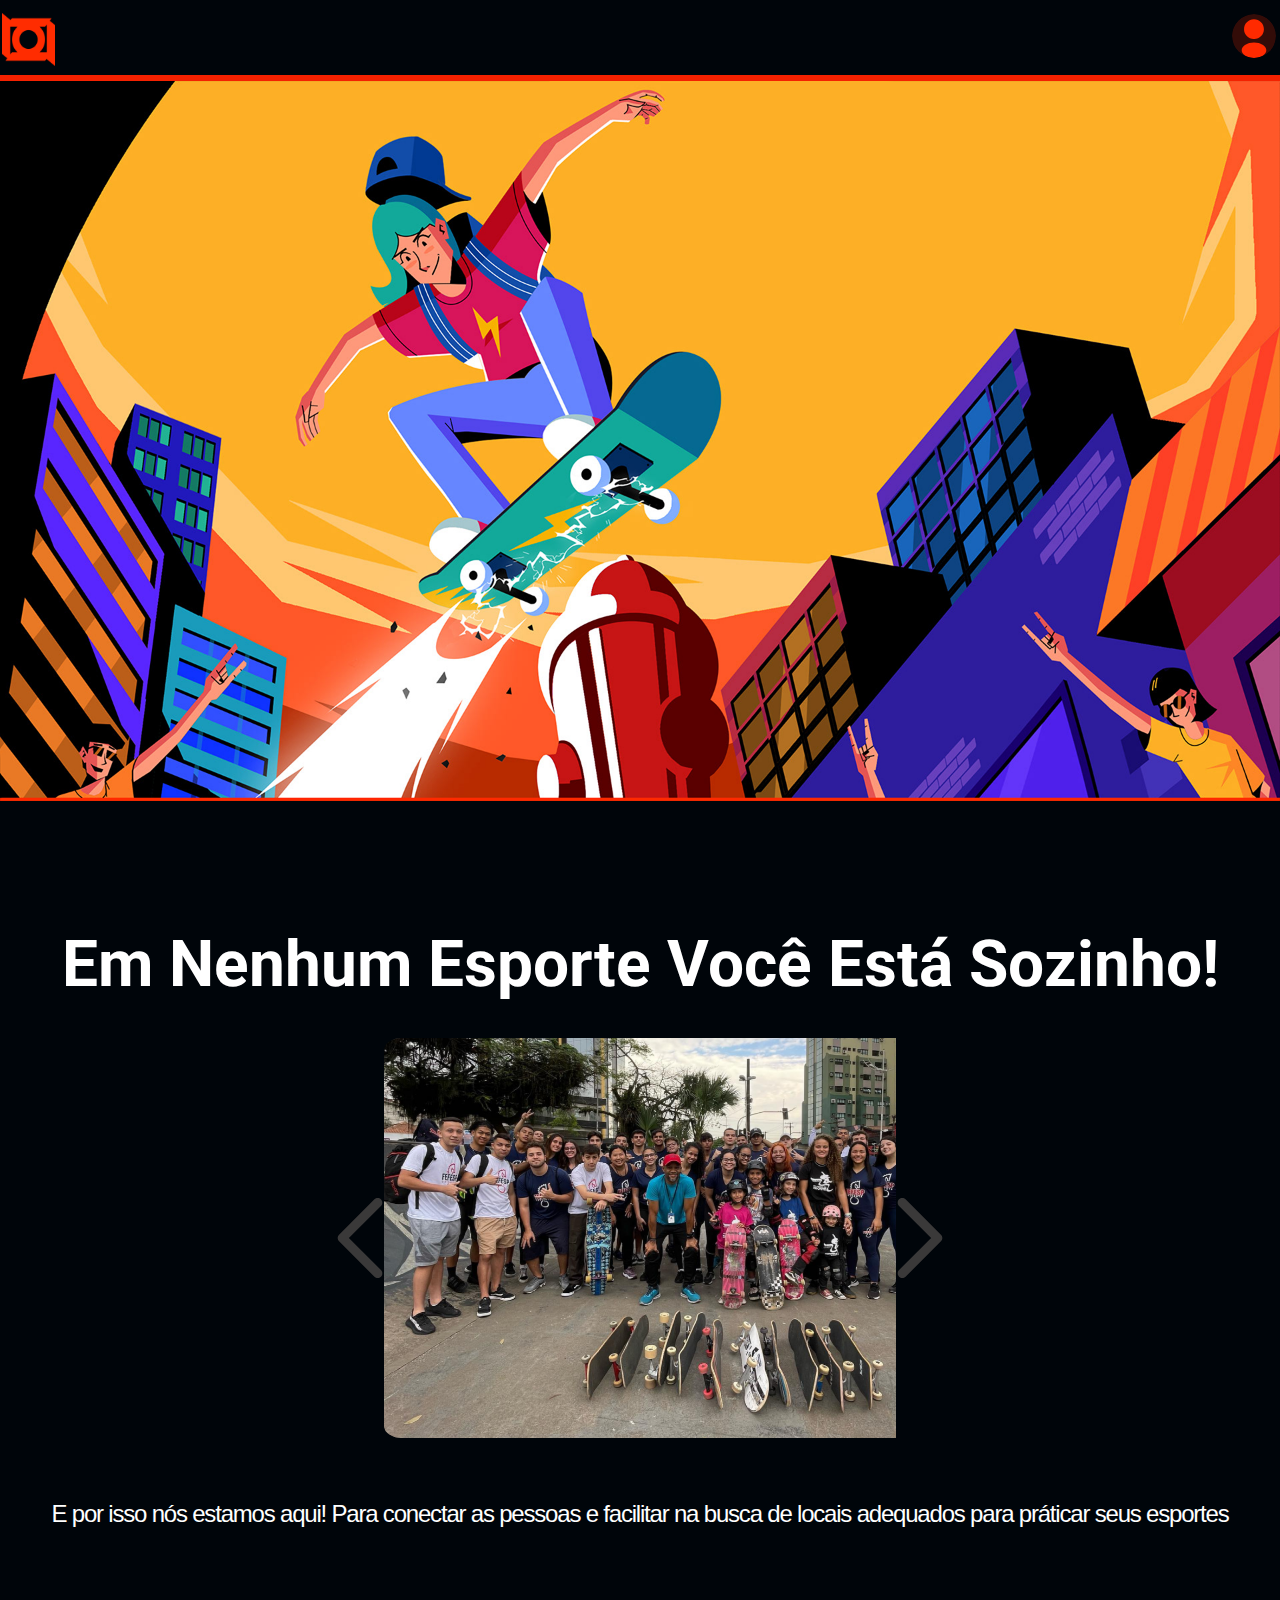
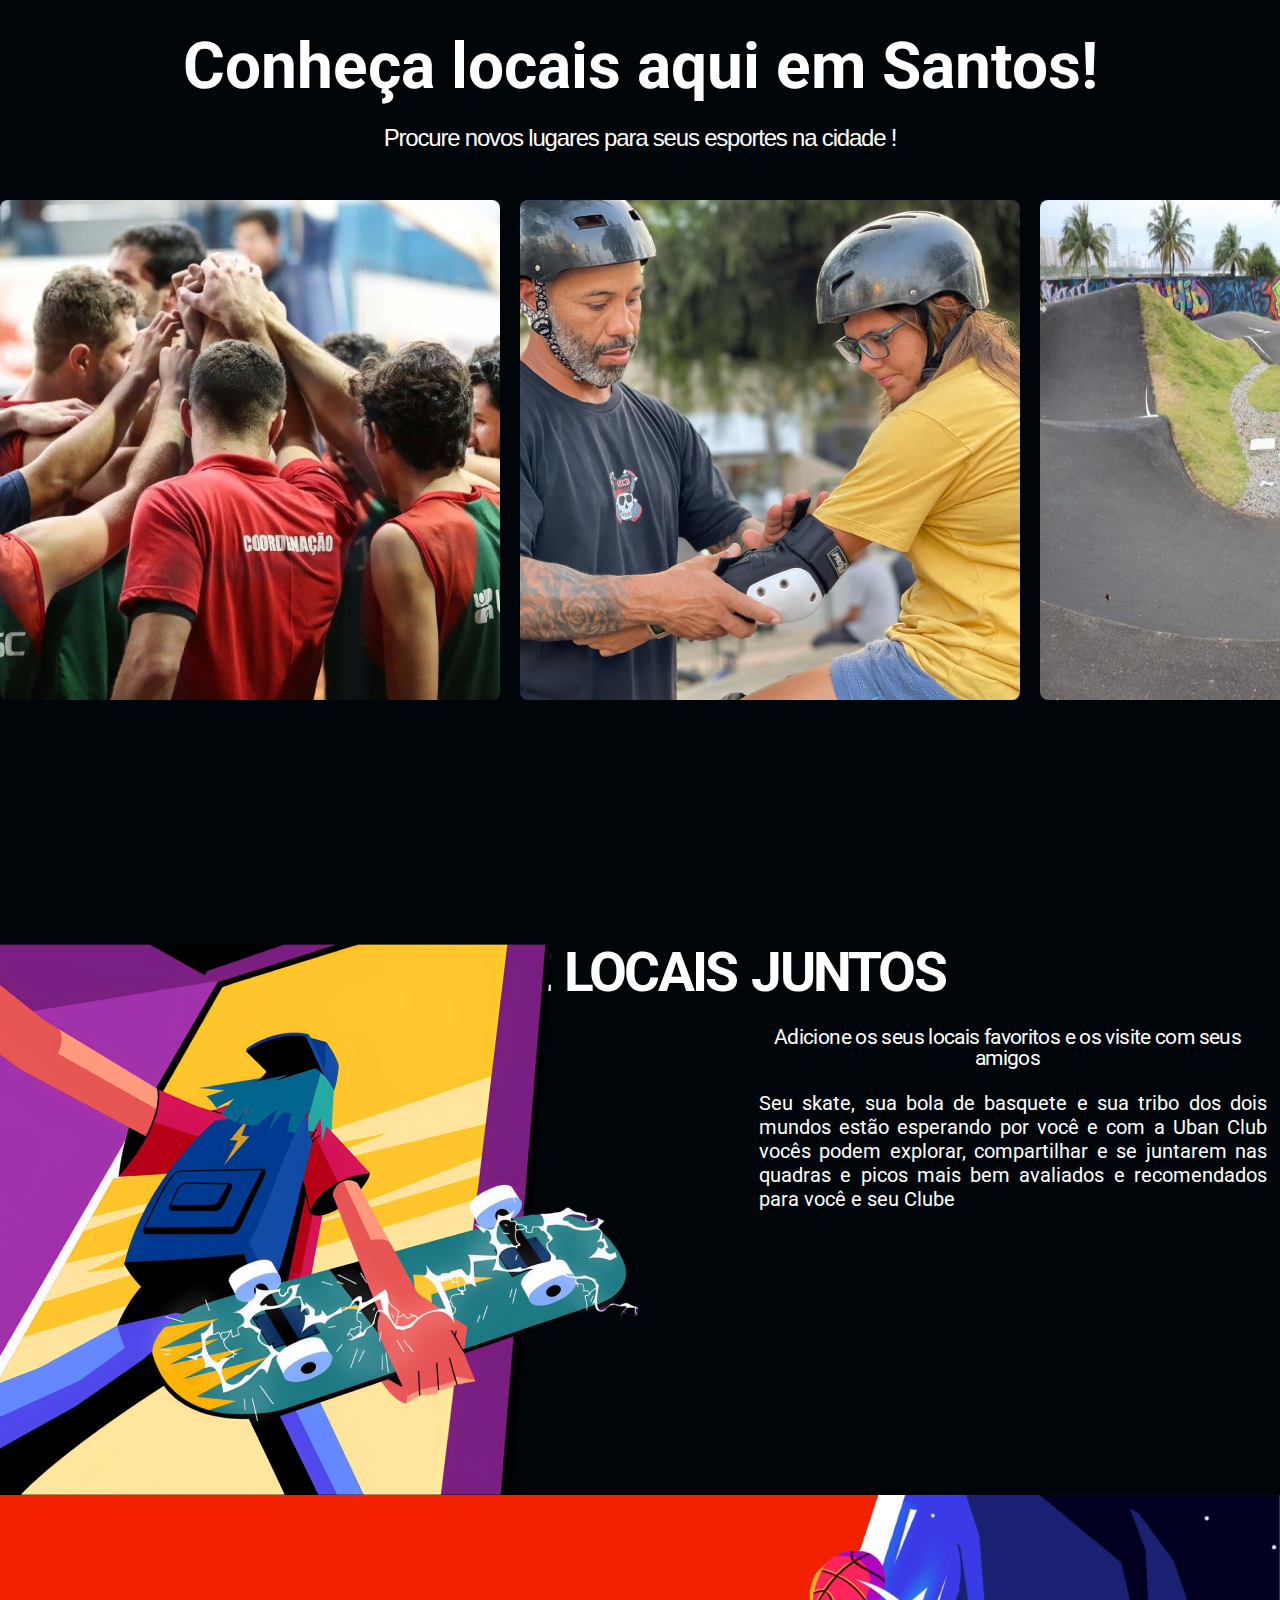
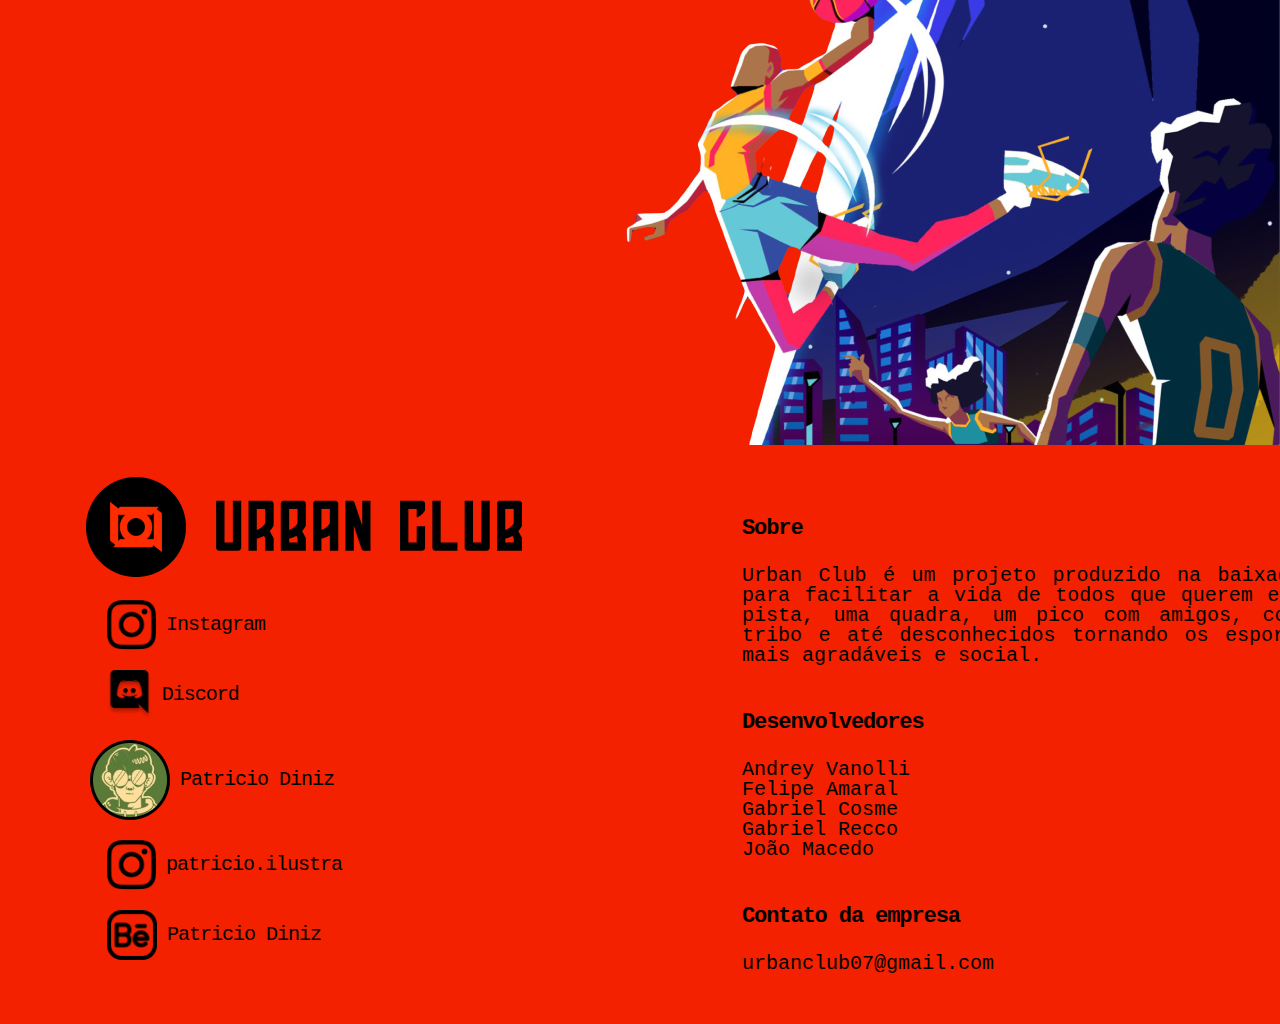
==== index.html @ 9bd63288 "alinhamento de texto, rodape e botoes" ====
<!DOCTYPE html>
<html lang="pt-Br">
<head>
    <meta charset="UTF-8">
    <meta http-equiv="X-UA-Compatible" content="IE=edge">
    <meta name="viewport" content="width=device-width, initial-scale=1.0">
    <style>
    </style>
    <link rel="stylesheet" href="style-home.css">
    <title>
        Urban Club
    </title>
    <script src="/script.js" defer></script>
    <link rel="preconnect" href="https://fonts.googleapis.com">
    <link rel="preconnect" href="https://fonts.gstatic.com" crossorigin>
    <link href="https://fonts.googleapis.com/css2?family=Roboto+Condensed:wght@700&display=swap" rel="stylesheet">
    <link rel="stylesheet" href="https://fonts.googleapis.com/css?family=Roboto:300,400,500,700, 800&display=swap">
    <link rel="stylesheet" href="./resposivdade.css">
</head>

<body>
    
    <header>
        
        <div class="btn-login">
             <button class="logotipo">
            <a href="index.html">
            <img style=" width: 53px; height: 53px;" src="./img/image 10.png" alt="logo" class="logo">
            </a>
            </button>
        
            <button type="submit" >
                <a href="./login.php">
                <img  astyle="background-position: center; background-repeat: repeat; width: 100%;" href ="login.html" src="./img/Login.svg">
                </a>
            </button>
        </div>

        <hr>
    </header>

    <main id="content-primary">
        <img class="fundo" src="./img/fundo.png" alt="fundo">
    </main>
    <section class="Secao-1">
    <div>
        <h1 > Em Nenhum Esporte Você Está Sozinho!  </h1>
    </div>
<section id="carousel-wrapper">
  <button id="carousel-move-right">
    <?xml version="1.0" encoding="iso-8859-1"?>
    <!-- Generator: Adobe Illustrator 18.1.1, SVG Export Plug-In . SVG Version: 6.00 Build 0)  -->
    <svg version="1.1" id="Capa_1" xmlns="http://www.w3.org/2000/svg" xmlns:xlink="http://www.w3.org/1999/xlink" x="0px" y="0px"
         viewBox="0 0 185.343 185.343" style="enable-background:new 0 0 185.343 185.343;" xml:space="preserve">
      <g>
        <g>
          <path style="fill:#3a3939;" d="M51.707,185.343c-2.741,0-5.493-1.044-7.593-3.149c-4.194-4.194-4.194-10.981,0-15.175
                                         l74.352-74.347L44.114,18.32c-4.194-4.194-4.194-10.987,0-15.175c4.194-4.194,10.987-4.194,15.18,0l81.934,81.934
                                         c4.194,4.194,4.194,10.987,0,15.175l-81.934,81.939C57.201,184.293,54.454,185.343,51.707,185.343z"/>
        </g>
      </g>
      <g>
      </g>
      <g>
      </g>
      <g>
      </g>
      <g>
      </g>
      <g>
      </g>
      <g>
      </g>
      <g>
      </g>
      <g>
      </g>
      <g>
      </g>
      <g>
      </g>
      <g>
      </g>
      <g>
      </g>
      <g>
      </g>
      <g>
      </g>
      <g>
      </g>
    </svg>

  </button>
  <button id="carousel-move-left">
    <?xml version="1.0" encoding="iso-8859-1"?>
    <!-- Generator: Adobe Illustrator 18.1.1, SVG Export Plug-In . SVG Version: 6.00 Build 0)  -->
    <svg version="1.1" id="Capa_1" xmlns="http://www.w3.org/2000/svg" xmlns:xlink="http://www.w3.org/1999/xlink" x="0px" y="0px"
         viewBox="0 0 185.343 185.343" style="enable-background:new 0 0 185.343 185.343;" xml:space="preserve">
      <g>
        <g>
          <path style="fill:#3a3939;" d="M51.707,185.343c-2.741,0-5.493-1.044-7.593-3.149c-4.194-4.194-4.194-10.981,0-15.175
                                         l74.352-74.347L44.114,18.32c-4.194-4.194-4.194-10.987,0-15.175c4.194-4.194,10.987-4.194,15.18,0l81.934,81.934
                                         c4.194,4.194,4.194,10.987,0,15.175l-81.934,81.939C57.201,184.293,54.454,185.343,51.707,185.343z"/>
        </g>
      </g>
      <g>
      </g>
      <g>
      </g>
      <g>
      </g>
      <g>
      </g>
      <g>
      </g>
      <g>
      </g>
      <g>
      </g>
      <g>
      </g>
      <g>
      </g>
      <g>
      </g>
      <g>
      </g>
      <g>
      </g>
      <g>
      </g>
      <g>
      </g>
      <g>
      </g>
    </svg>

  </button>
  
  <section id="carousel">
    <div class="carousel-item"><img src="./carrose1.png"></div>
    <div class="carousel-item"><img src="./carrose2.png"></div>
    <div class="carousel-item"><img src="./carrose3.png"></div>

  </section>
</section>

     
    <div class="p1"> <p>E por isso nós estamos aqui! Para conectar as pessoas e facilitar na busca de locais adequados para práticar seus esportes</p>
    </div>
    </section>

    <section class="Secao-2">
    <div class="sessao2">
    <div class="atd">
        <h2>Conheça locais aqui em Santos!</h2>
       <p class="p2">Procure novos lugares para seus esportes na cidade !</p>
        <div class="fotos">
            <img src="./img/Basqueti mao.png" alt="basquete" class="basquete">
            <img src="./img/tio lio.png" alt="lio" class="lio">
            <img src="./img/emissario1.jpg" alt="emissario" class="emissario">
        </div >
    </div>
    <div class="bs">
        <button  class="fp" onclick="window.location.href='cadastro.php'">CADASTRAR</button>    
    </div>
</div>
    </section>

    <section class="Secao-3">
    <div class="loc">
        <br>
        <h2 class="md">EXPLORE LOCAIS JUNTOS</h2>
        <p class="p3">Adicione os seus locais favoritos e os visite com seus amigos </p>
        <p class="p4">Seu skate, sua bola de basquete e sua tribo dos dois mundos estão esperando por você 
          e com a Uban Club vocês podem explorar, compartilhar e se juntarem nas quadras e picos 
          mais bem avaliados e recomendados para você e seu Clube</p>
        <img src="./img/Img - Saindo da porta.png" class="explore1">
        <img src="./img/Img_enterrada.png" class="explore2">
    </div>
    </section> 
    <footer>
      <div class="base">
      <div class="esqurda">
        <button class="pe">
          <div class="ub">
            <a href="index.html">
        <img src="./img/Urban.png" height="60px"class="pe1">
        
            </a> 
          </div>
  
      </button>
      <div class="dindin">
  <div class="insta">
    <img src="./img/insta.png" onclick="window.location.href='https://www.instagram.com/UrbanClubSantos/';" style="cursor: pointer;"> 
      <p ><a href="https://www.instagram.com/UrbanClubSantos/" >Instagram</a></p> 
   </div>


  <div class="insta">
    <img src="./img/DISCOED.png" onclick="window.location.href='https://twitter.com/UrbanClub_ofc?t=Fht9QqwDdwFeynMv1H5Nhw&s=08';"  style="cursor: pointer;">
      <p ><a href="https://twitter.com/UrbanClub_ofc?t=Fht9QqwDdwFeynMv1H5Nhw&s=08" >Discord</a></p> 
  </div>
  </div>
  <div class="artista">
    <div class="art">
     <img src="./img/artista.png"> <br>
      <p >Patricio Diniz</p>
    </div>
  </div>
  <div class="dindin">
<div class="insta">
  <img src="./img/insta.png" onclick="window.location.href='https://www.instagram.com/patricio.ilustra/';"  style="cursor: pointer;"> 
    <p ><a href="https://www.instagram.com/patricio.ilustra/">patricio.ilustra</a></p> 
</div>
<div class="insta">
  <img  src="./img/Behance.png" onclick="window.location.href='https://www.behance.net/PatricioDiniz';" style="cursor: pointer;"> 
    <p ><a href="https://www.behance.net/PatricioDiniz">Patricio Diniz  </a></p> 
</div>
      </div>
</div>
<div class="direita">
 <h1>Sobre</h1>
 <p>Urban Club é um projeto produzido na baixada santista para facilitar a vida de todos que querem explorar uma pista, uma quadra, um pico com amigos, colegas, sua tribo e até desconhecidos tornando os esportes de rua mais agradáveis e social.</p>
 <br>
 <h1>Desenvolvedores</h1>
  <p>Andrey Vanolli</p>
  <p>Felipe Amaral</p>
  <p>Gabriel Cosme</p>
  <p>Gabriel Recco</p>
  <p>João Macedo</p>
  <br>
  <h1>Contato da empresa</h1>
  <p>urbanclub07@gmail.com</p>
</div>
<div class="legal">
<div class="canto">
  <h1>Legal</h1>
  <p class="poli">Politica de privacidade</p>
  <p class="ter">Termos de uso</p>  
  <p class="rules">2023 direitos reservados</p>
</div>
</div>
</div>
</footer>
</body>

</html>
---- style-home.css ----
* {
    margin: 0;
    padding: 0;
    color: #ffff;
    text-decoration: none;
}

body {
  font-family: 'Roboto',sans-serif;
  background-color: #00050a;
  overflow-x: hidden;
}

h1 h2{
  font-style: normal;
  font-weight: 900;
}
p{
  font-style: normal;
  font-weight: 400;
}

.nome{
height: 30px;
margin:34px;
margin-right: 920px;
}

/* HEADER*/
#carousel-wrapper button
{
  background: none;
	color: inherit;
	border: none;
  
	padding: 0;
  margin-left: 25%;
  margin-right: 25%;
	font: inherit;
	cursor: pointer;
	outline: inherit;
}

#carousel
{ 
  height: fit-content;
  display: flex;
  position: relative;
  width: 40%;
  margin-left: 30%;
  gap: 1rem;
  padding: 1rem 0;
  overflow-x: scroll;
;
}
#carousel::-webkit-scrollbar
{
  background: transparent;
  height: 0.5rem;
}
#carousel::-webkit-scrollbar-thumb
{
  background: rgb(0, 0, 0);
  border-radius: 1rem;
}

.carousel-item{
  background: #323232;
  border-radius: 1rem;
  height: 25rem;
  flex-shrink: 0;
}

.carousel-item img{
  width: 100%;
  height: 100%;
  border-radius: 3%;
}

#carousel-wrapper
{
  right: 0;
  position: relative;
}

#carousel-move-right,
#carousel-move-left
{
  position: absolute;
  top: 0;
  right: 0;
  height: 100%;
  width: 5rem;
  z-index: 3;
  background: linear-gradient( 90deg, #11111100, #11111199 );
}

#carousel-move-left
{
  scale: -1;
  left: 0;
}

.btn-login {
    display: flex;
    justify-content: space-between;
}

.btn-login button {
    width: 2.0%;
    margin-right: 1.0%;
    background-color: transparent;
    border: none;
    margin-inline: 1%;
}

.btn-login button:hover {
    cursor: pointer;
    transition: 200ms;
}

.btn-login .logotipo { 
    width: 2.9%;
    margin-left: 0.8%;
    margin-bottom: 0.5%;
    margin-top: 1.0%;
}

hr {
  top: 150px;
  width: 100%;
  height: 6px;
  background-color:#F42100;
  border: none;
}

.fundo {
    
    background-position: center;
    background-repeat: repeat;
    width: 100%;
}

/* HEADER FINAL*/

h1 {
    font-size: 64px;
    line-height: 75px;
    align-items: flex-end;
    text-align: center;
    margin-bottom: 20px;
    margin-top: 122px;
}


/* PÓS SLIDER - COMEÇO*/
.p1{
  font-family: 'Roboto ', sans-serif;
  font-style: normal;
  font-weight: 400;
  font-size:24px;
  line-height: 100%;
  letter-spacing: -0.05em;
  margin-top: 48px;
  text-align: center;
  margin-bottom: 3%;

}

section{
  background-color: #00050a;
}
.Secao-2{
  margin-top: 10%;
}
.atd{
  background-color: #00050a;
margin-top: -2%;
}

.Secao-3{
  background-color: #00050a;
  margin-top: -5%;
}
 
h2{
 text-align: center;
 margin-top: 64px;
 line-height: 75px;
 font-size: 64px;
}


.p2{
  font-family: 'Roboto ', sans-serif;
  font-style: normal;
  font-weight: 400;
  font-size:24px;
  margin-top: 22px;
  text-align: center;   
  line-height: 100%;
  letter-spacing: -0.05em;
}

.fotos{
display: flex;
justify-content: space-around;
align-items: left;
gap: 20px;

}

.emissario{
  width: 500px;
  height: 500px;
  margin-top: 50px;
  border-radius: 8px;
}

.emissario:hover {
  box-shadow: 0 0 8px #e22f0b;
  
}

.basquete{
    width: 500px;
    height: 500px;
    margin-top: 50px;
    border-radius: 8px;
}


.basquete:hover {
  box-shadow: 0 0 8px #e22f0b;
  
}

.lio{
    width: 500px;
    height: 500px;
    margin-top: 50px;
    border-radius: 8px;
}

.lio:hover {
  box-shadow: 0 0 8px #e22f0b;
  
}
.bs{
 display: flex;
 margin-left: 210px;
}

.fp{
 width: 200px;
 height: 40px;
 margin-left: 1381px;
 margin-top: 50px;
 border: none;
 background-color:  #FF2A00;
font-family: 'Roboto';
 font-weight: 800;
 font-size: 26px;
 line-height: 100%;
 letter-spacing: -0.05em;
 margin-bottom: 150px;
 border-radius: 8px;
}

.fp:hover{
  cursor: pointer;
  box-shadow: 0 0 8px #e22f0b;
  border: solid 1px #FF2A00;
  transition: all 0.3s linear;
}


/* PÓS SLIDER - FIM*/

.loc{
    background-color: #00050a;
}
img .loc{
  width: 100%;
}

.md{
  margin-top: 40px;
  margin-bottom: -50px;
  height: 59px;
  line-height: 59px;
  text-align: center;
  justify-content: center;
  font-size: 55px ;
  line-height: 75px;
  letter-spacing: -0.05em;
  word-spacing: 0.07em;
}

.p3{
  display: flex;
  position: absolute;
  padding: 8px;
  text-align: center;
  margin-left: 735px;
  margin-top: 75px;
  margin-bottom: -115px;
  font-size: 21px;
  justify-content: center;
  line-height: 100%;
  letter-spacing: -0.03em;
}
.p4{
  margin-top: 50px;
  position: absolute;
  padding: 17px;
  margin-left: 742px;
  height: 200px;
  width: 508px;
  font-size: 20px;
  display: flex;
  align-items: flex-end;
  text-align: justify;
}

.explore1{
  display:inline-block;
  margin-left: -85px;
  margin-bottom: -4px;
}

.explore2{
  float: right;
  justify-content: left;
  margin-bottom: -4px;
  
}

.photos{
    display: flex;
}

button{
font-family: 'Roboto', sans-serif;
font-weight: bold;
display: flex;
justify-content: center;
align-items: center;
gap: 160px;
}

.buttons p{
display: flex ;
justify-content: center;
}

.b1{
    width: 580px;
    height: 125px;
    border-radius: 18px;
    background-color: black;
    border-color: #FF2A00;
    margin-top: 300px;
    margin-right: 105px;
    margin-left: 230px;
    margin-bottom: 40px;
}

.b2{
    width: 580px;
    height: 125px;
    border-radius: 18px;
    border-color: #FF2A00;
    background-color: black;
    margin-left: 230px;
    margin-right: 105px;
    margin-bottom: 40px;
}

.buttons button:hover{
    cursor: pointer;
    transition: 200ms;
    background-color: #FF2A00;
}

.foto{
    width: 760px;
    height: 760px;
    margin-top:145px ;
    margin-right: 230px;
    margin-bottom: 105px;
}

hr{
  top: 150px;
  width: 100%;
  height: 6px;
  background-color:#F42100;
  border: none;
}

footer{
  background-color: #F42100;


bottom: 0px;
  width: 100%;
}
 footer a, footer span, footer p{
  color:  #000000;


 }

 footer img{
  height: 50px;


 }
.pe{
  color: #F42100;
  background: none;
  border: none;
   margin-left: 86px;
   margin-top: 36px;
}
.pe img {

  height: 100px;
}
      .insta{
        margin-left: 107px;
        margin-top: 20px;
        display: flex;
        align-items: center;
      }
    

      .insta p{
        
        font-family: 'Roboto Mono',monospace;
        font-size: 20px;
        letter-spacing: -0.05em;
        display: inline;
        margin-left: 10px;
      }
      .rede{
        margin-left: 108px;
        margin-top: 15px;
        display: flex;
        align-items: center;
      }
 
      .rede p{
        font-family: 'Roboto Mono',monospace;
        font-size: 20px;
        letter-spacing: -0.05em;
        display: inline;
        margin-left: 10px;
      }
      .artista{
        margin: 20px 90px;
      }
      .artista .art {
        display: flex;
        align-items: center;
      }
      .artista .art img{
      height: 80px;
      
      }
      
      .artista .job{
        margin-bottom: -100%;
        margin-left: 5%;
        font-size: 16px;
      }
      .artista p{
        Font-family: 'Roboto Mono',monospace;
        font-size: 20px;
        letter-spacing: -0.05em;
        display: inline;
        margin-left: 10px;
      }
       .artista span {
        display: block;
        margin-bottom: -2%;
        margin-top: -5%;
        margin-left: 15%;
        font-size: 15px;
      }


      .base{
        display: inline-flex;
        
      }
      .direita{
        margin: 50px;
        margin-left: 220PX;
      }
      .direita h1, .canto h1{
        margin-bottom: -35px;
        color:  #000000;

        font-family: 'Roboto Mono', monospace;
        letter-spacing: -0.05em;
        font-size: 22px;
        display: inline;
      }
      .direita p, .canto p{
        color:  #000000;

        font-family: 'Roboto Mono', monospace;
        width: 672PX;
        text-align: justify;
        font-size: 20px;
        margin-bottom: 0%;
        line-height:20px;
      }
  
      .canto{
        margin-left: 160px;
        font-size: 22px;
        margin-top: 50px;
      }

    
     .trab{
     margin-top: -100%;
     }
    
     /* RESPONSIVIDADE*/
---- resposivdade.css ----
@media (min-width: 1300px) and (max-width: 1400px) {
  #carousel-wrapper button
{
  background: none;
	color: inherit;
	border: none;
  
	padding: 0;
  margin-left: 30%;
  margin-right: 30%;
	font: inherit;
	cursor: pointer;
	outline: inherit;
}

#carousel
{ 
  height: fit-content;
  display: flex;
  position: relative;
  width: 30%;
  margin-left: 35%;
  gap: 1rem;
  padding: 1rem 0;
  overflow-x: scroll;
;
}
#carousel::-webkit-scrollbar
{
  background: transparent;
  height: 0.5em;
}
#carousel::-webkit-scrollbar-thumb
{
  background: rgb(0, 0, 0);
  border-radius: 1em;
}

.carousel-item{
  background: #323232;
  border-radius: 1em;
  height: 20em;
  flex-shrink: 0;
}

.carousel-item img{
  width: 100%;
  height: 100%;
  border-radius: 3%;
}

#carousel-wrapper
{
  right: 0;
  position: relative;
}

#carousel-move-right,
#carousel-move-left
{
  position: absolute;
  top: 0;
  right: 0;
  height: 100%;
  width: 4em;
  z-index: 3;
  background: linear-gradient( 90deg, #11111100, #11111199 );
}

#carousel-move-left
{
  scale: -1;
  left: 0;
}
   .btn-login button{
   margin-right: 1.5em;   
   }

   .btn-login .logotipo{
margin-left: 1.5em;
   }

   h1{
    line-height: 1.172em;
    margin-bottom: 0.313em;
margin-top: 1.906em;
   }

   .p1{
    margin-top: 2em;
margin-bottom: 1.3em;
   }

   .fotos{
   
    gap: 1.25em;

   }

   .emissario{
    visibility: hidden;
   }

   .basquete{
    width: 31.25em;
    margin-left: 34.375em;
    margin-right: 6em;
    margin-top: 3.125em;

   }

   .lio{
    width: 31.25em;

    margin-top: 3.125em;

   }

   .fp{

width: 7.692em;
margin-left: 30em;
margin-top: 1.923em;
margin-bottom:5.769em ;
   }

   .md{
margin-top: 0.727em;
margin-bottom: -0.909em ;
margin-left: 0.636em;
   }

  .p3{
    margin-left: 18.8em;

    margin-top:3.571em;
    margin-bottom: -5.476em;
  }

.p4{
  margin-left: 20em;
  height: 10em ;
}

.explore1{
  width: 28.6em;
  margin-left: -4.2em;
  margin-right: -0.25em;
}

.explore2{
  width: 28.6em;
height: 21.5em;
  margin-bottom:-0.25em ;
}

.pe{
  margin-left: 1.375em;
  margin-top: 2.25em;
}
.pe img{
  height: 4.545em;
}

.insta{
  margin-left: 1.87em;
  margin-top: 1.25em;
}

.insta p{
margin-left: 0.5em;

}
.insta img, .rede img{
height: 2.273em;

}
.rede{
  margin-left: 2em;
  margin-top: 0.938em;
}

.rede p{
  margin-left: 0.5em;
}

.artista{
  margin: 1.25em 0.625em;
}

.artista img{
  height: 3.636em;
}
.artista .job{
  margin-left: 1em;
}

.direita{
  margin: 3.125em;
}

.direita p .canto p{
font-family: 'Roboto Mono',sans-serif;
width: 31.6em;
font-size: 18px;

}

.canto{
  margin-left: -1em;
}
.legal{
  margin-top: 8em;
  margin-left: -18em;
}
.ub{
margin-left: 0.5em;
}
.dindin{
  margin-left: -5em;
}
/*Código do login*/

footer img{
 height: 3em;
}

.pi{
 color: #F42100;
 background: none;
 border: none;
  margin-top: 1.25em;
}
.pi img {
height: 6.25em;
}
     .insta{
       margin-left: 7.5em;
       margin-top: 1.25em;
       display: flex;
       align-items: center;
     }
   

     .insta p{
       
       font-family: 'Roboto Mono',monospace;
       font-size: 20px;
       letter-spacing: -0.05em;
       display: inline;
       margin-left: 0.625em;
     }


     .insta2{
      margin-left: 2em;
       margin-top: 1.25em;
       display: flex;
       align-items: center;
     }
   

     .insta2 p{
       
       font-family: 'Roboto Mono',monospace;
       font-size: 20px;
       letter-spacing: -0.05em;
       display: inline;
     }
     .rede{
       margin-left: 7.5em;
       margin-top: 0.9375em;
       display: flex;
       align-items: center;
     }

     .rede p{
       font-family: 'Roboto Mono',monospace;
       font-size: 20px;
       letter-spacing: -0.05em;
       display: inline;
       margin-left: 0.625em;
     }
     .meio{
margin: 2.25em;
margin-right: 3em;
     }
     .artista .art {
       display: flex;
       align-items: center;
       margin-left: -5em;
     }
     .artista .art img{
       margin-left: 5.625em;
     height: 5em;
     
     }

     .artista p{
       
       Font-family: 'Roboto Mono',monospace;
       font-size: 20px;
       letter-spacing: -0.05em;
       display: inline;
       margin-left: 1em;
     }
     


     .base{
       display: inline-flex;
       
     }
     .direita{
       margin: 2.25em;
     margin-left: 4.375em;
     margin-right: 3em;
     }
     .direita h1, .canto h1{
       margin-bottom: 0.9375em;
       color:  #000000;

       font-family: 'Roboto Mono', monospace;
       letter-spacing: -0.05em;
       font-size: 22px;
     }
     .direita .jm{
margin-bottom: 3.125em;

     }
     .direita p {
       color:  #000000;

       font-family: 'Roboto Mono', monospace;
   text-align: justify;
       font-size: 20px;
       line-height:1.25em;
     }
     .canto p{

       color:  #000000;
       font-family: 'Roboto Mono', monospace;
       font-size: 20px;
       line-height:1.25em;
     }
     .canto{
     
font-size: 22px;
   margin-top: 3.125em;
     }
    

/*Página de perfil */
.barra-perfil{
 
  display: flex;
}

#imageBackground{
height:8.5em;
max-width: 15.5em;
margin-top: 3.0625em;
margin-left: 14.3125em;
background-color: #00417D;
border-radius: 8.75em;
}

hr{ 

  height: 1000px;
  width: 3px;
  background-color: #F42100;
  border: none;
}

.vl {
  top: 9.375em;
  width: 100%;
  height: 0.25em;
  background-color:#F42100;
  border: none;
}
#changeColorButton{
padding: 1.4375em 0.375em 1.4375em 0.375em;
color: #FFFFFF;
font-family: 'Roboto',sans-serif;
letter-spacing: -0.05em;
font-size: 1.4375em;
font-weight: 800;
line-height: 10%;
border: none;
margin-top: -20%;
margin-left: -20%;
width: 15.5em;
border: 0.0625em solid #FF2A00;
background-color: #00050a;
}
.hidden {
display: none;

}

#pop-up {
background-color: #000000;
border: 0.125em solid #FF2A00;
position: fixed;
top: 25%;
left: 39%;
transform: translate(-50%, -50%);
}

.imagem-popup {
width: 7.5em;
height: 7.5em;
margin: 0.625em;
border-radius: 0.625em;
border: #F42100;
}

.conta{
    padding: 1.4375em 0.375em 1.4375em 0.375em;
    margin-top: 1em;
    margin-left: 5em;
    color: #FFFFFF;
    font-family: 'Roboto',sans-serif;
    letter-spacing: -0.05em;
    font-size: 1.4375em;
    font-weight: 800;
    line-height: 100%;
    border: none;
    width: 15.5em;
    height: 3.5em;
    border: 0.0625em solid #FF2A00;
    background-color: #00050a;
  }
.botoes button:hover, #changeColorButton:hover {
  cursor: pointer;
  transition: 200ms;
  background-color: #FF2A00;
}

.troca{
font-weight: 700;
font-size: 2.0625em;
}

.pessoa{
  margin-left: 6.25em;
  line-height: 1.8125em;
  font-weight: 600;
  font-size: 24px;
}
.imgmodog{
  border-radius: 50%;
  width: 12.5em;
  margin-top: 5.625em;
  margin-bottom: -13em;
  height: 12.5em;
  background-color: #00417D;
}
.customacc{
margin-left: -31.625em;
}
.vl2{ 
margin-left: -0.625em;
width: 86em;
height: 0.25em;
background-color:#F42100;
border: none;
}
.image-container-mod {
  margin-left: 35em;
  display: flex;
  justify-content: center;
  align-items: center;
}
.chag{
margin-top: 100%;
display: flex; 
flex-direction: column;
justify-content: center;
  align-items: center;
}
#config{
  position: absolute;
  left: 50%;
}
#bola {
  margin-top: 10em;
  width: 3.125em;
  height: 3.125em;
  border-radius: 50%;
  border: none;
  outline: none;
  cursor: pointer;
}

.trc{
    display: flex;
    margin-left: 13.5em;
    margin-top: -9.875em;
}
.div-with-plus {
  position: relative;
  width: 25em;
  height: 21.875em;
  border: 0.0625em solid #F42100;
}

.div-with-plus::before,
.div-with-plus::after {
  position: absolute;
  content: '';
  background-color: rgb(255, 255, 255);
}

.div-with-plus::before {
  width: 50%;
  margin-left: 25%;
  height: 0.625em;
  border-radius: 100%;
  top: 50%;
  transform: translateY(-50%);
}

.div-with-plus::after {
  width: 0.625em;
  margin-top: 23%;
  height: 50%;
  border-radius: 100%;
  left: 50%;
  transform: translateX(-50%);
}
.div-with-plus{
  background-color: #5c5b5b;
  margin-top: 8.5%;
  border-radius: 10%;
  margin-left: 50%;
}
.first{
  float: left;
  margin: 78% 0% 0% 16%;
}
}
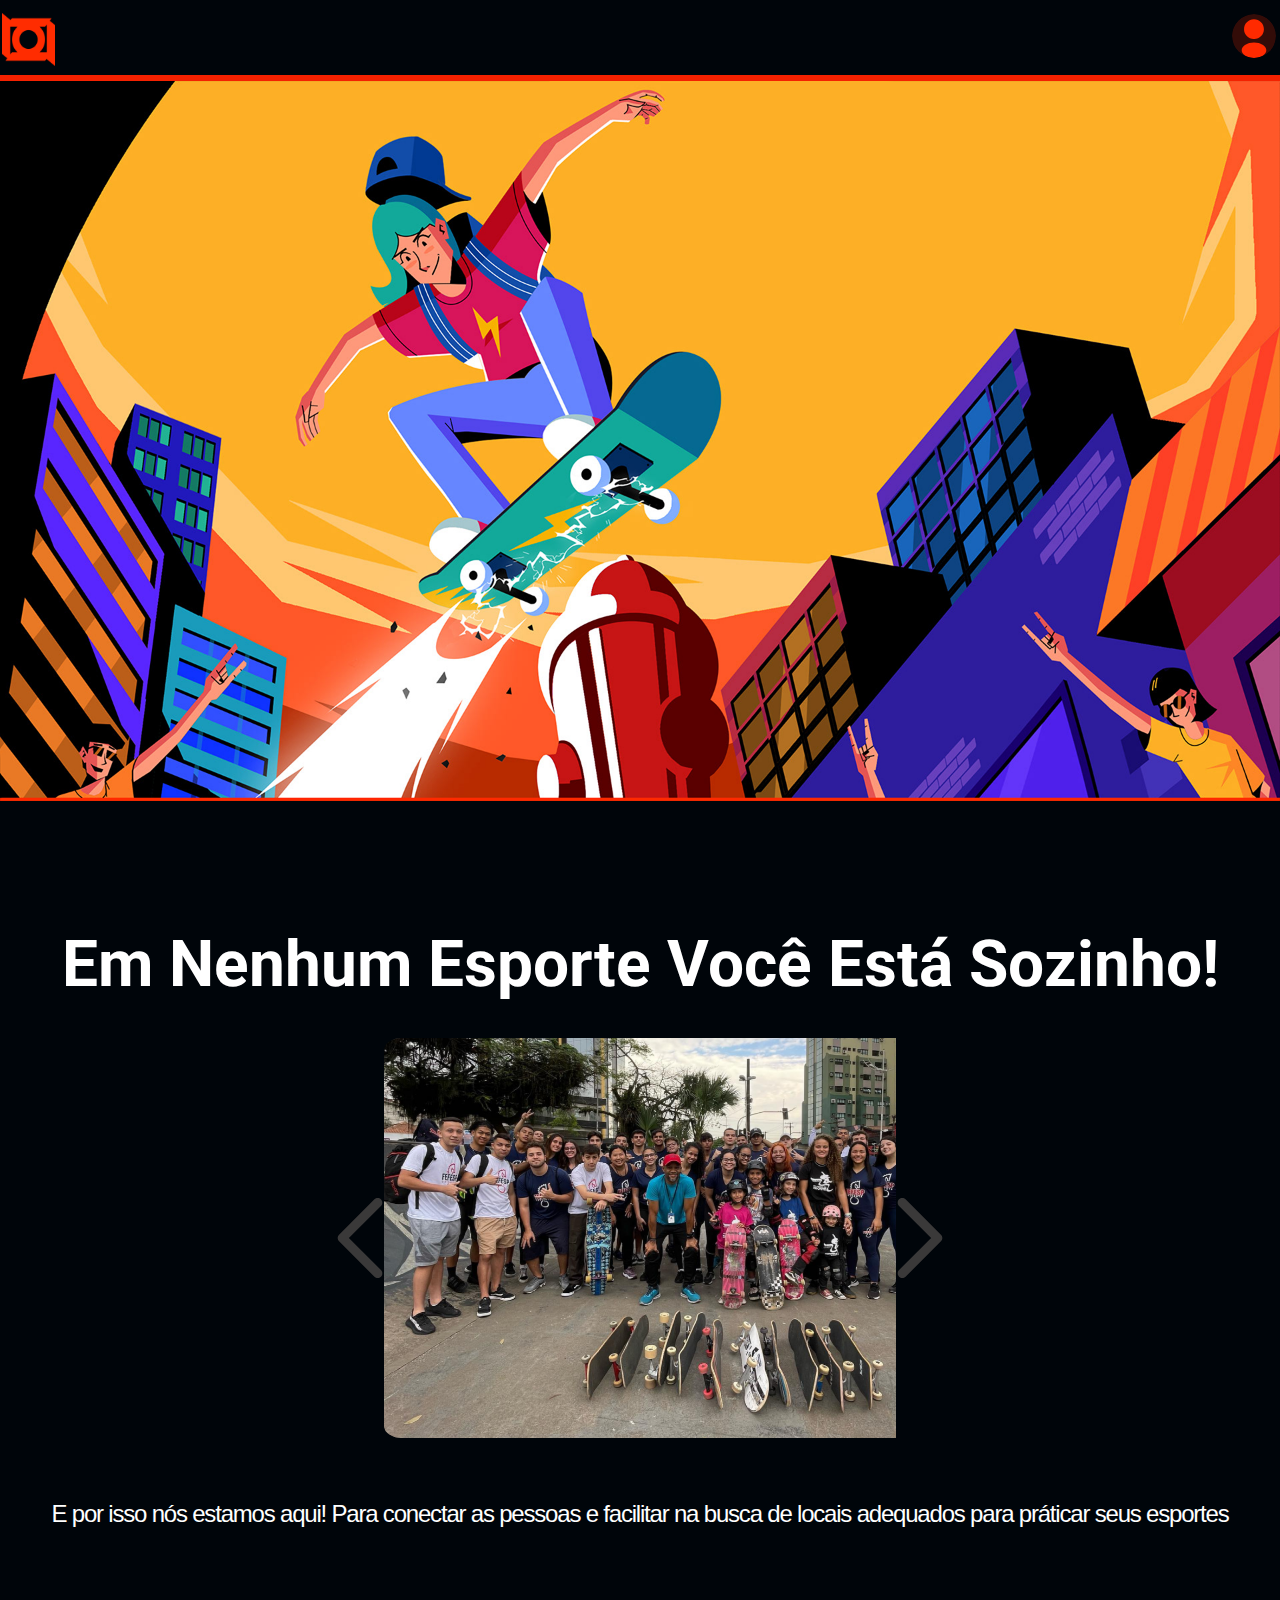
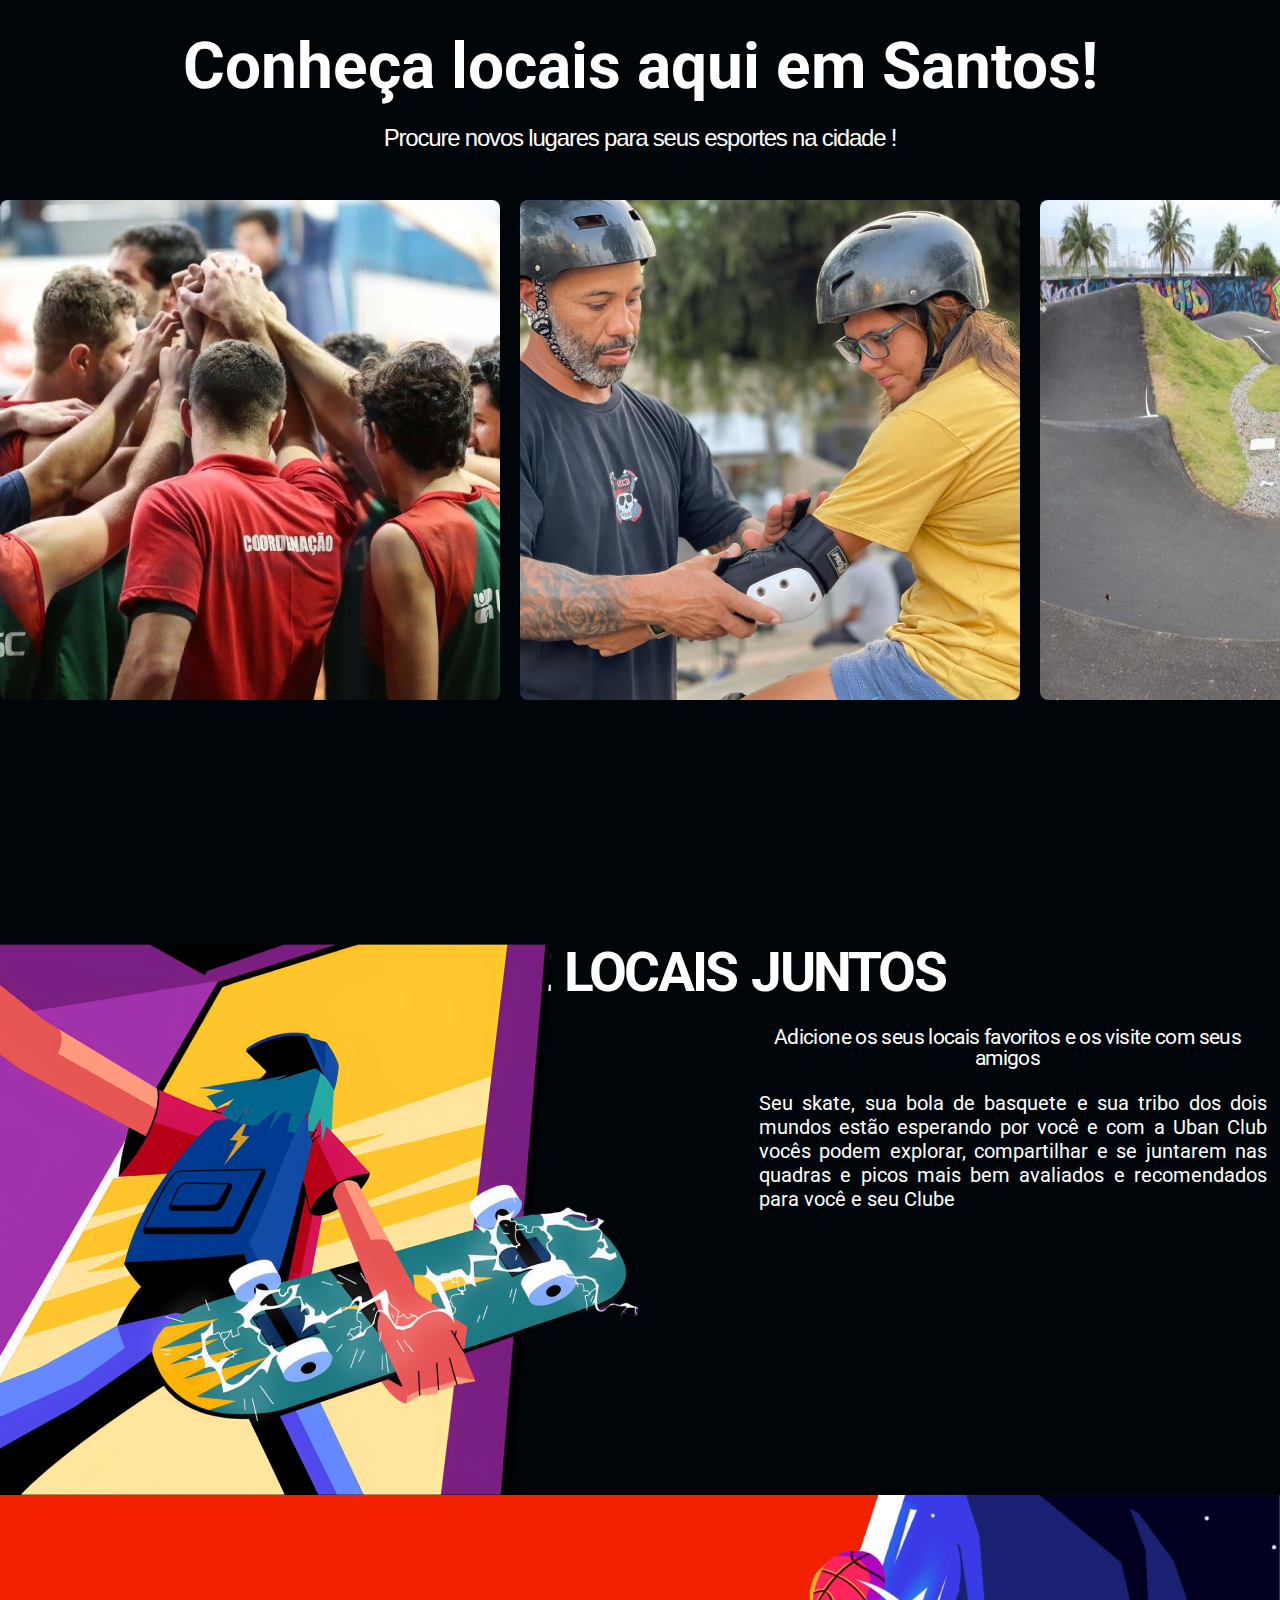
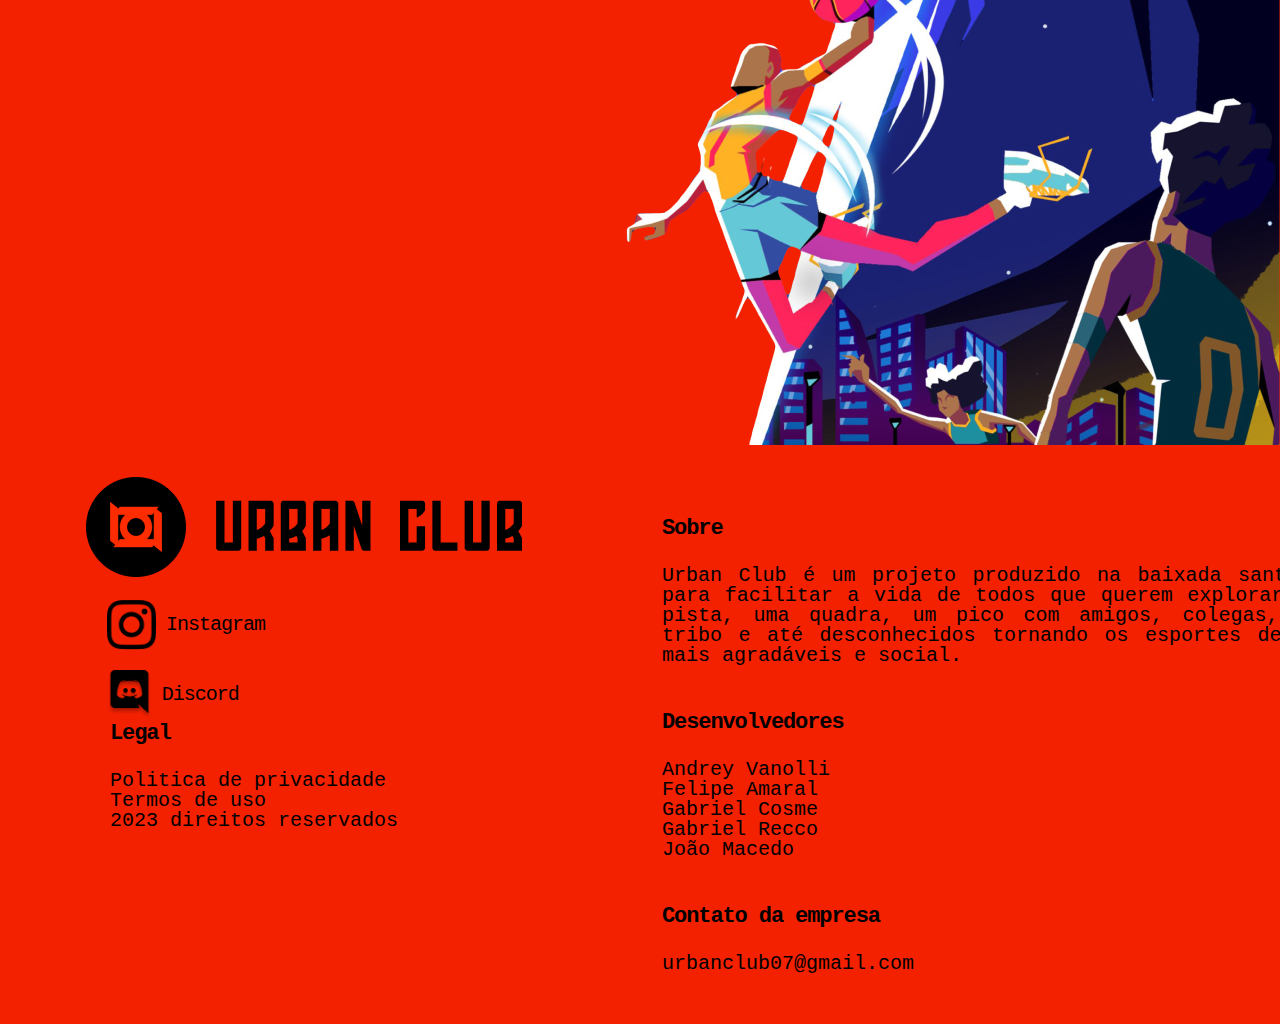
==== commit d0792d63: "Footer arrumado" ====
--- a/index.html
+++ b/index.html
@@ -193,6 +193,7 @@
           </div>
   
       </button>
+      <div class="dindin1">
       <div class="dindin">
   <div class="insta">
     <img src="./img/insta.png" onclick="window.location.href='https://www.instagram.com/UrbanClubSantos/';" style="cursor: pointer;"> 
@@ -205,22 +206,15 @@
       <p ><a href="https://twitter.com/UrbanClub_ofc?t=Fht9QqwDdwFeynMv1H5Nhw&s=08" >Discord</a></p> 
   </div>
   </div>
-  <div class="artista">
-    <div class="art">
-     <img src="./img/artista.png"> <br>
-      <p >Patricio Diniz</p>
-    </div>
-  </div>
-  <div class="dindin">
-<div class="insta">
-  <img src="./img/insta.png" onclick="window.location.href='https://www.instagram.com/patricio.ilustra/';"  style="cursor: pointer;"> 
-    <p ><a href="https://www.instagram.com/patricio.ilustra/">patricio.ilustra</a></p> 
-</div>
-<div class="insta">
-  <img  src="./img/Behance.png" onclick="window.location.href='https://www.behance.net/PatricioDiniz';" style="cursor: pointer;"> 
-    <p ><a href="https://www.behance.net/PatricioDiniz">Patricio Diniz  </a></p> 
-</div>
-      </div>
+  <div class="legal">
+    <div class="canto">
+      <h1>Legal</h1>
+      <p class="poli">Politica de privacidade</p>
+      <p class="ter">Termos de uso</p>  
+      <p class="rules">2023 direitos reservados</p>
+    </div>
+    </div>
+  </div>
 </div>
 <div class="direita">
  <h1>Sobre</h1>
@@ -236,14 +230,28 @@
   <h1>Contato da empresa</h1>
   <p>urbanclub07@gmail.com</p>
 </div>
-<div class="legal">
-<div class="canto">
-  <h1>Legal</h1>
-  <p class="poli">Politica de privacidade</p>
-  <p class="ter">Termos de uso</p>  
-  <p class="rules">2023 direitos reservados</p>
-</div>
-</div>
+
+<div class="artista">
+  <div class="art">
+   <img src="./img/artista.png"> <br>
+   <div class="mainp">
+   <p >Arte:</p><br>
+   <p>Patricio Diniz</p>
+  </div>
+  </div>
+
+
+<div class="dindin">
+<div class="insta">
+<img src="./img/insta.png" onclick="window.location.href='https://www.instagram.com/patricio.ilustra/';"  style="cursor: pointer;"> 
+  <p ><a href="https://www.instagram.com/patricio.ilustra/">patricio.ilustra</a></p> 
+</div>
+<div class="insta">
+<img  src="./img/Behance.png" onclick="window.location.href='https://www.behance.net/PatricioDiniz';" style="cursor: pointer;"> 
+  <p ><a href="https://www.behance.net/PatricioDiniz">Patricio Diniz  </a></p> 
+</div>
+    </div>
+  </div>
 </div>
 </footer>
 </body>
--- a/style-home.css
+++ b/style-home.css
@@ -428,6 +428,13 @@
 
   height: 100px;
 }
+.artista .dindin .insta{
+  margin-left:18px;
+}
+.dindin1 .legal{
+  margin-left: 0%;
+  margin-top: -3%;
+}
       .insta{
         margin-left: 107px;
         margin-top: 20px;
@@ -497,7 +504,7 @@
       }
       .direita{
         margin: 50px;
-        margin-left: 220PX;
+        margin-left: -120px;
       }
       .direita h1, .canto h1{
         margin-bottom: -35px;
@@ -520,9 +527,8 @@
       }
   
       .canto{
-        margin-left: 160px;
+        margin-left: 110px;
         font-size: 22px;
-        margin-top: 50px;
       }
 
     
--- a/resposivdade.css
+++ b/resposivdade.css
@@ -195,9 +195,7 @@
   margin-left: 1em;
 }
 
-.direita{
-  margin: 3.125em;
-}
+
 
 .direita p .canto p{
 font-family: 'Roboto Mono',sans-serif;
@@ -205,13 +203,16 @@
 font-size: 18px;
 
 }
-
+.canto2{
+  margin-left: -89%;
+  margin-top: 12%;
+}
 .canto{
-  margin-left: -1em;
+  margin-left: 2em;
+  margin-right: -20em;
 }
 .legal{
-  margin-top: 8em;
-  margin-left: -18em;
+  margin-right: 0%;
 }
 .ub{
 margin-left: 0.5em;
@@ -219,8 +220,19 @@
 .dindin{
   margin-left: -5em;
 }
+.artista .dindin{
+  margin-left: 0em;
+}
+.artista .dindin img{
+  width: 2em;
+  height: 2em;
+}
 /*Código do login*/
-
+.artista2 .dindin img, .artista2 .dindin{
+  width: 2em;
+  height: 2em;
+  margin-left: 0em;
+} 
 footer img{
  height: 3em;
 }
@@ -281,9 +293,9 @@
        display: inline;
        margin-left: 0.625em;
      }
-     .meio{
-margin: 2.25em;
-margin-right: 3em;
+     .meio .canto{
+margin: 4.25em;
+margin-right: -19em;
      }
      .artista .art {
        display: flex;
@@ -292,7 +304,7 @@
      }
      .artista .art img{
        margin-left: 5.625em;
-     height: 5em;
+     height: 3em;
      
      }
 
@@ -367,8 +379,8 @@
 
 hr{ 
 
-  height: 1000px;
-  width: 3px;
+  height: 5px;
+  width: 100%;
   background-color: #F42100;
   border: none;
 }
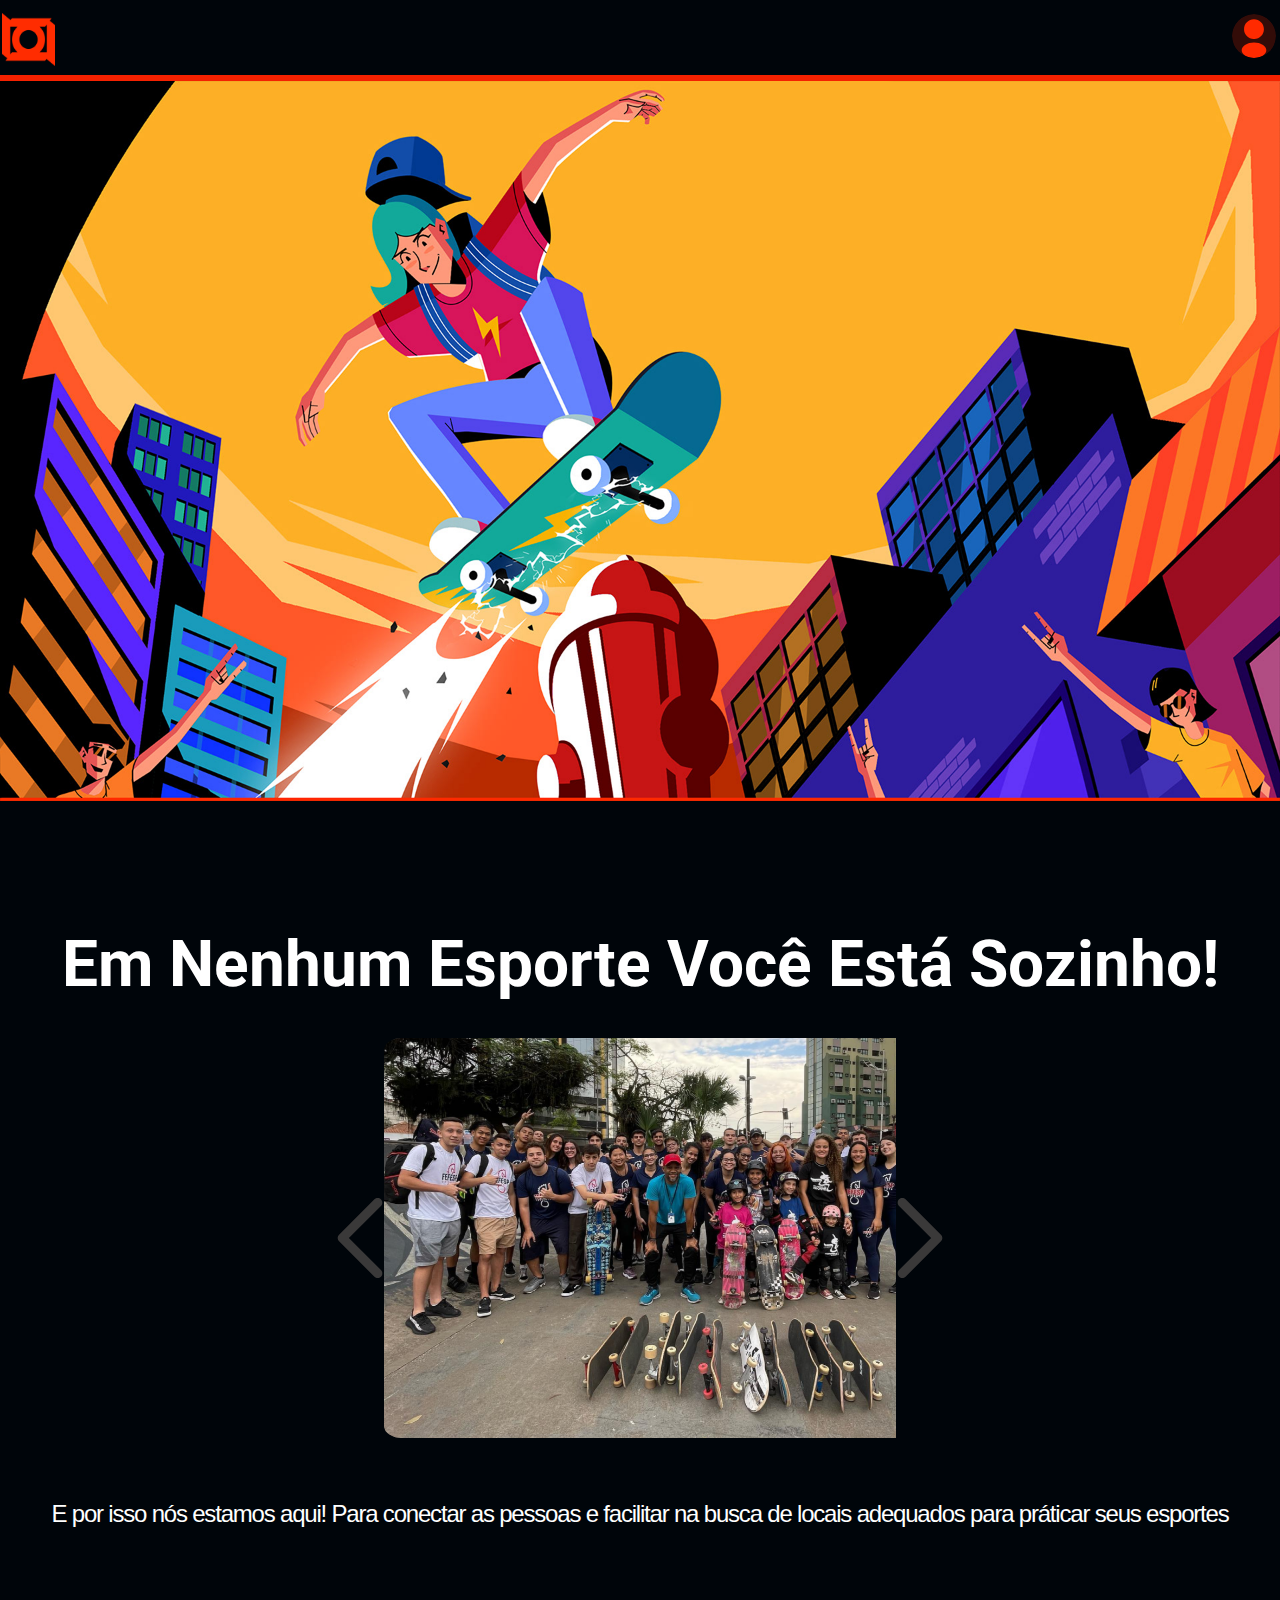
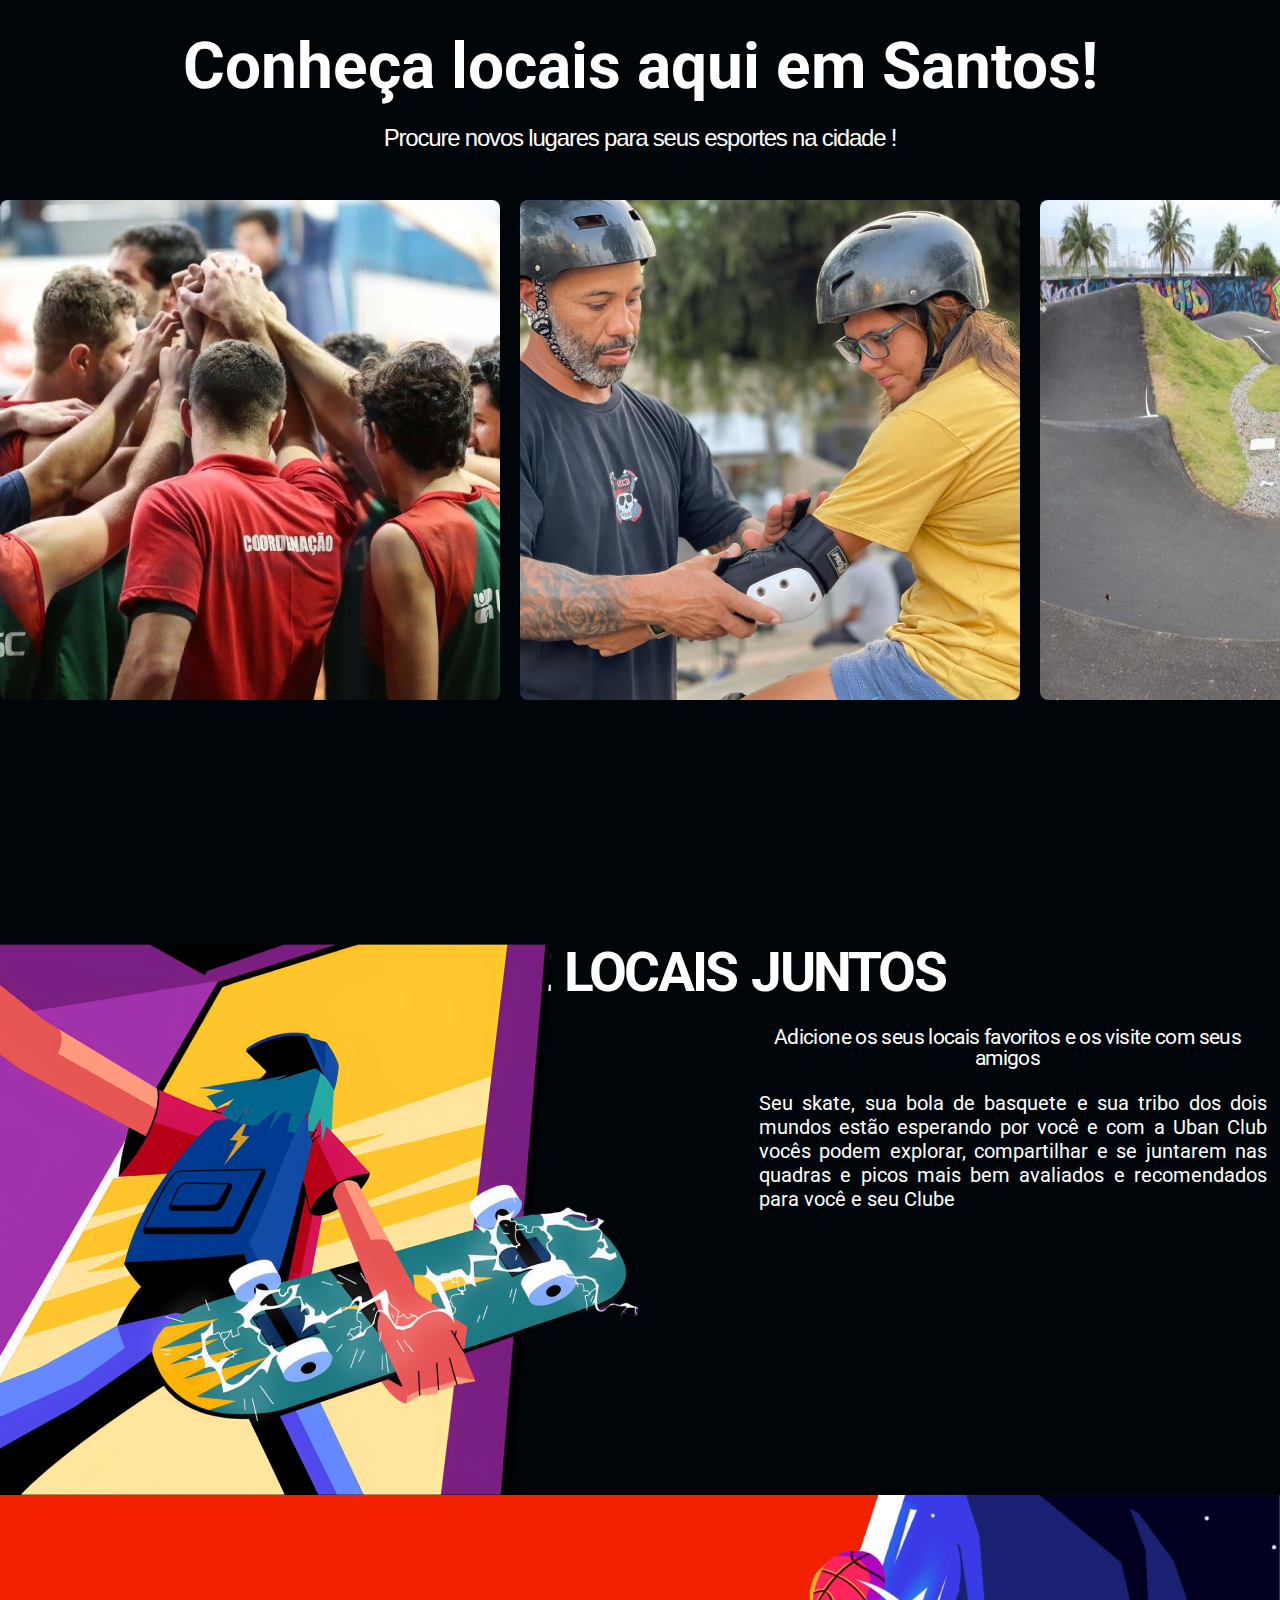
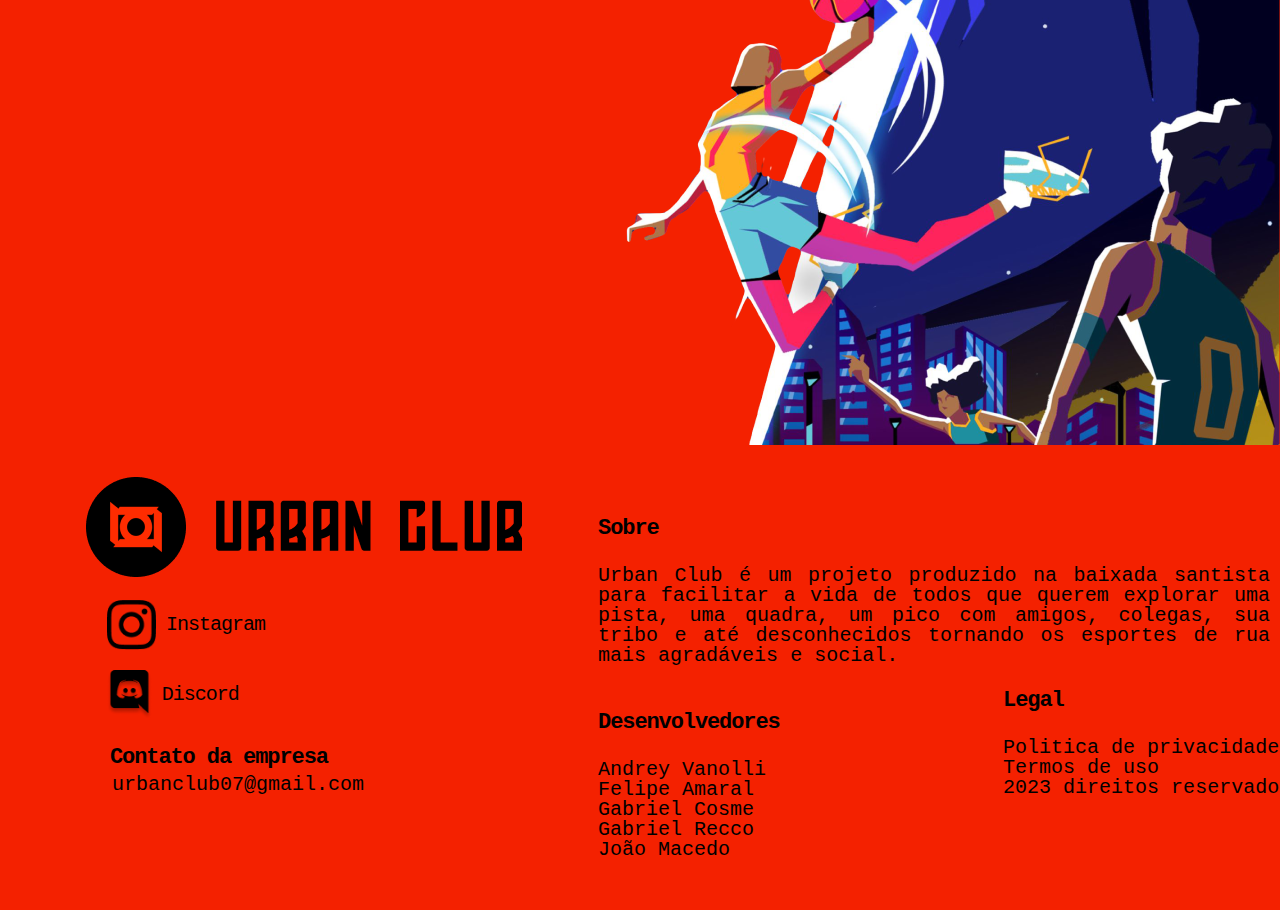
==== commit c43de866: "ajuste no footer" ====
--- a/index.html
+++ b/index.html
@@ -24,7 +24,7 @@
     <header>
         
         <div class="btn-login">
-             <button class="logotipo">
+            <button class="logotipo">
             <a href="index.html">
             <img style=" width: 53px; height: 53px;" src="./img/image 10.png" alt="logo" class="logo">
             </a>
@@ -205,6 +205,10 @@
     <img src="./img/DISCOED.png" onclick="window.location.href='https://twitter.com/UrbanClub_ofc?t=Fht9QqwDdwFeynMv1H5Nhw&s=08';"  style="cursor: pointer;">
       <p ><a href="https://twitter.com/UrbanClub_ofc?t=Fht9QqwDdwFeynMv1H5Nhw&s=08" >Discord</a></p> 
   </div>
+  <div class="cont">
+  <h1>Contato da empresa</h1>
+  <p>urbanclub07@gmail.com</p>
+</div>
   </div>
   <div class="legal">
     <div class="canto">
@@ -226,9 +230,6 @@
   <p>Gabriel Cosme</p>
   <p>Gabriel Recco</p>
   <p>João Macedo</p>
-  <br>
-  <h1>Contato da empresa</h1>
-  <p>urbanclub07@gmail.com</p>
 </div>
 
 <div class="artista">
--- a/style-home.css
+++ b/style-home.css
@@ -431,6 +431,14 @@
 .artista .dindin .insta{
   margin-left:18px;
 }
+.cont p{
+  margin-left: 5.6em;
+  margin-top:-1em;
+}
+.cont h1{
+  margin-top: 3em;
+  margin-left: 5em;
+}
 .dindin1 .legal{
   margin-left: 0%;
   margin-top: -3%;
@@ -527,10 +535,30 @@
       }
   
       .canto{
-        margin-left: 110px;
+        float: right;
+        margin-top: -5em;
+        margin-right: -43.5em;
         font-size: 22px;
       }
-
+      .dindin h1{
+        margin-bottom: -35px;
+        color:  #000000;
+        margin-right: -100em;
+        font-family: 'Roboto Mono', monospace;
+        letter-spacing: -0.05em;
+        font-size: 22px;
+        display: inline;
+      }
+      .dindin p {
+        color:  #000000;
+        font-family: 'Roboto Mono', monospace;
+        width: 672PX;
+        text-align: justify;
+        margin-right: -6em;
+        font-size: 20px;
+        margin-bottom: 0%;
+        line-height:20px;
+      }
     
      .trab{
      margin-top: -100%;
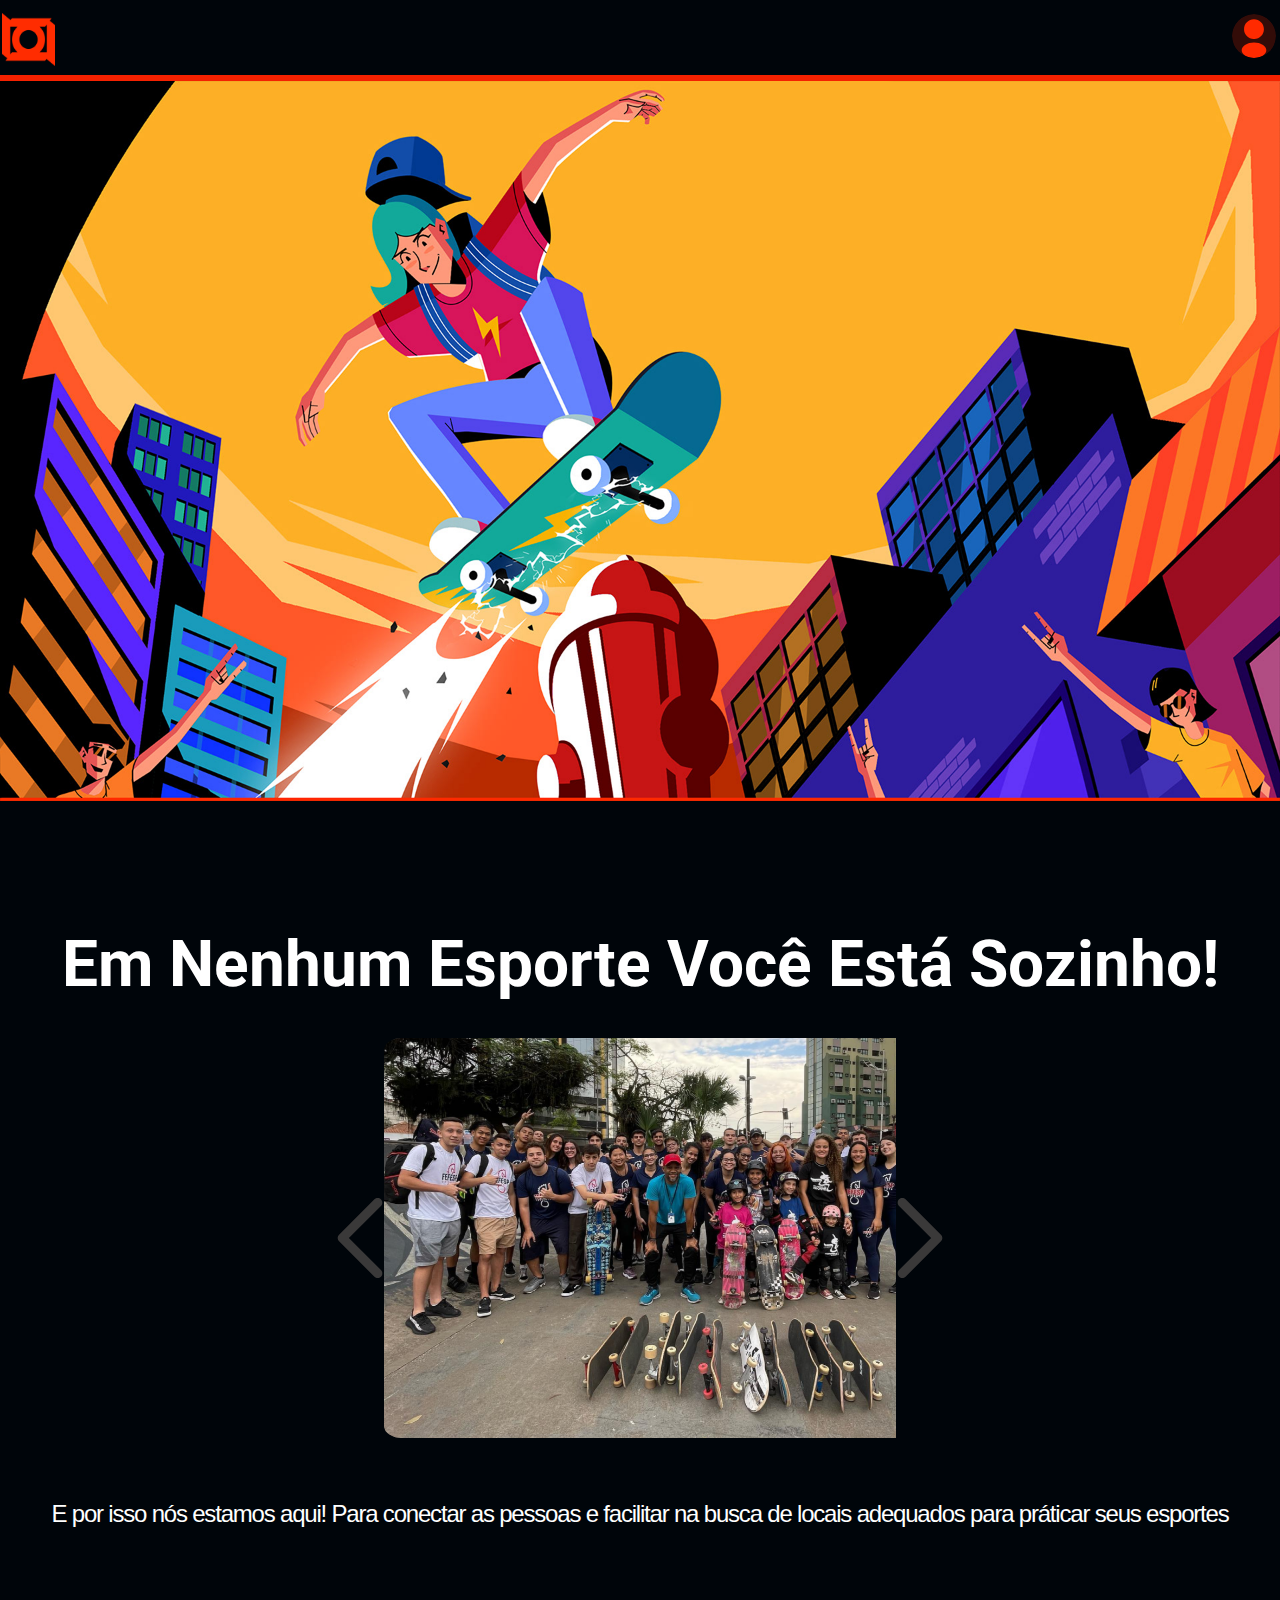
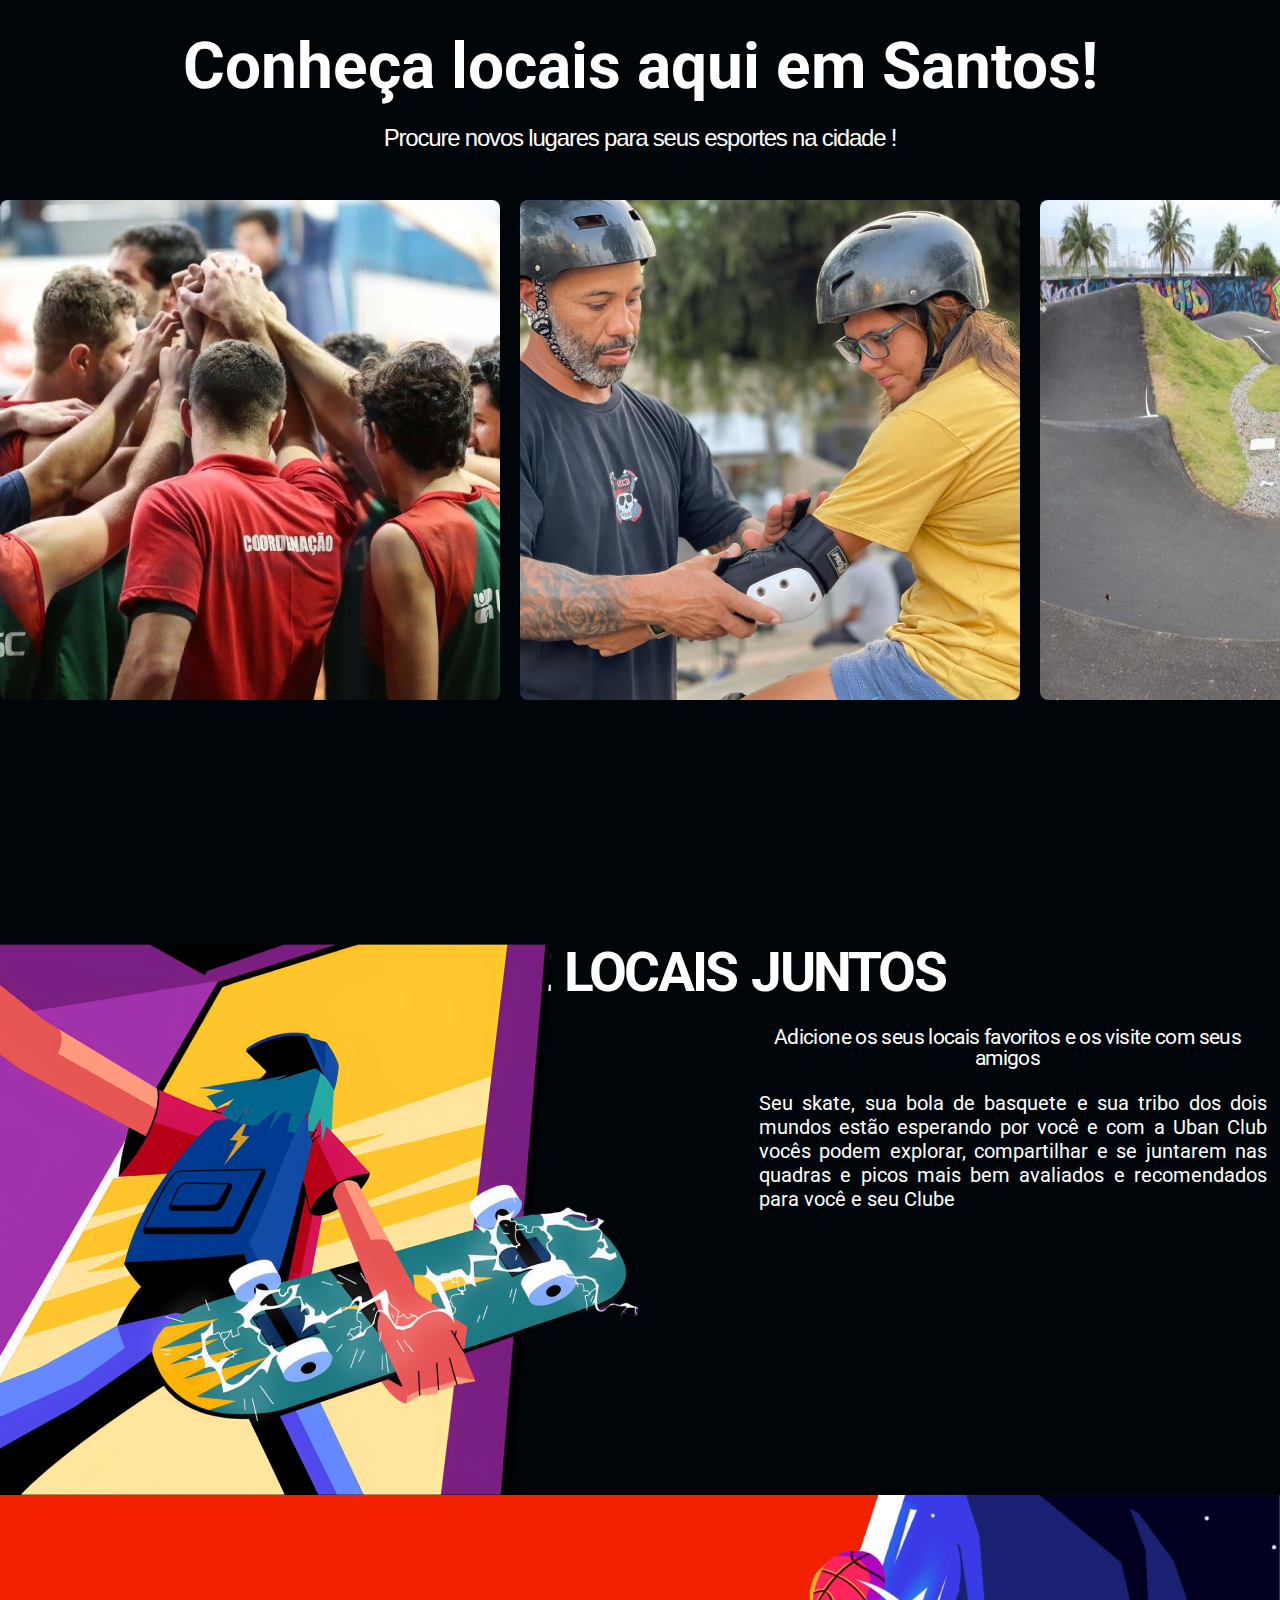
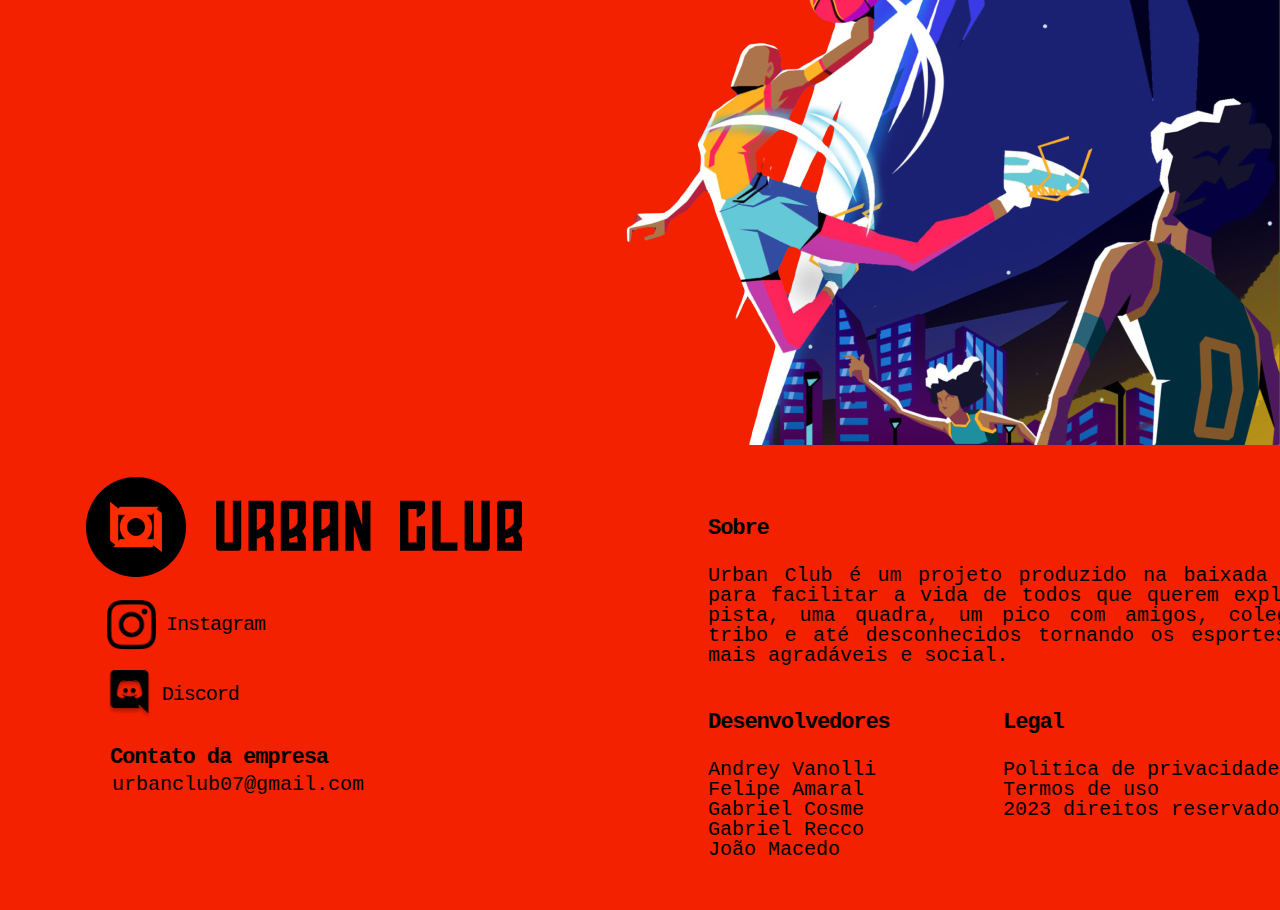
==== commit ad137571: "sei la" ====
--- a/index.html
+++ b/index.html
@@ -32,7 +32,7 @@
         
             <button type="submit" >
                 <a href="./login.php">
-                <img  astyle="background-position: center; background-repeat: repeat; width: 100%;" href ="login.html" src="./img/Login.svg">
+                <img  astyle="background-position: center; background-repeat: repeat; width: 100%;" href ="login.php" src="./img/Login.svg">
                 </a>
             </button>
         </div>
--- a/style-home.css
+++ b/style-home.css
@@ -478,6 +478,7 @@
       }
       .artista .art {
         display: flex;
+        margin-top: 35px;
         align-items: center;
       }
       .artista .art img{
@@ -512,7 +513,7 @@
       }
       .direita{
         margin: 50px;
-        margin-left: -120px;
+        margin-left: -10px;
       }
       .direita h1, .canto h1{
         margin-bottom: -35px;
@@ -536,10 +537,11 @@
   
       .canto{
         float: right;
-        margin-top: -5em;
+        margin-top: -4.0em;
         margin-right: -43.5em;
         font-size: 22px;
       }
+
       .dindin h1{
         margin-bottom: -35px;
         color:  #000000;
@@ -549,6 +551,7 @@
         font-size: 22px;
         display: inline;
       }
+      
       .dindin p {
         color:  #000000;
         font-family: 'Roboto Mono', monospace;
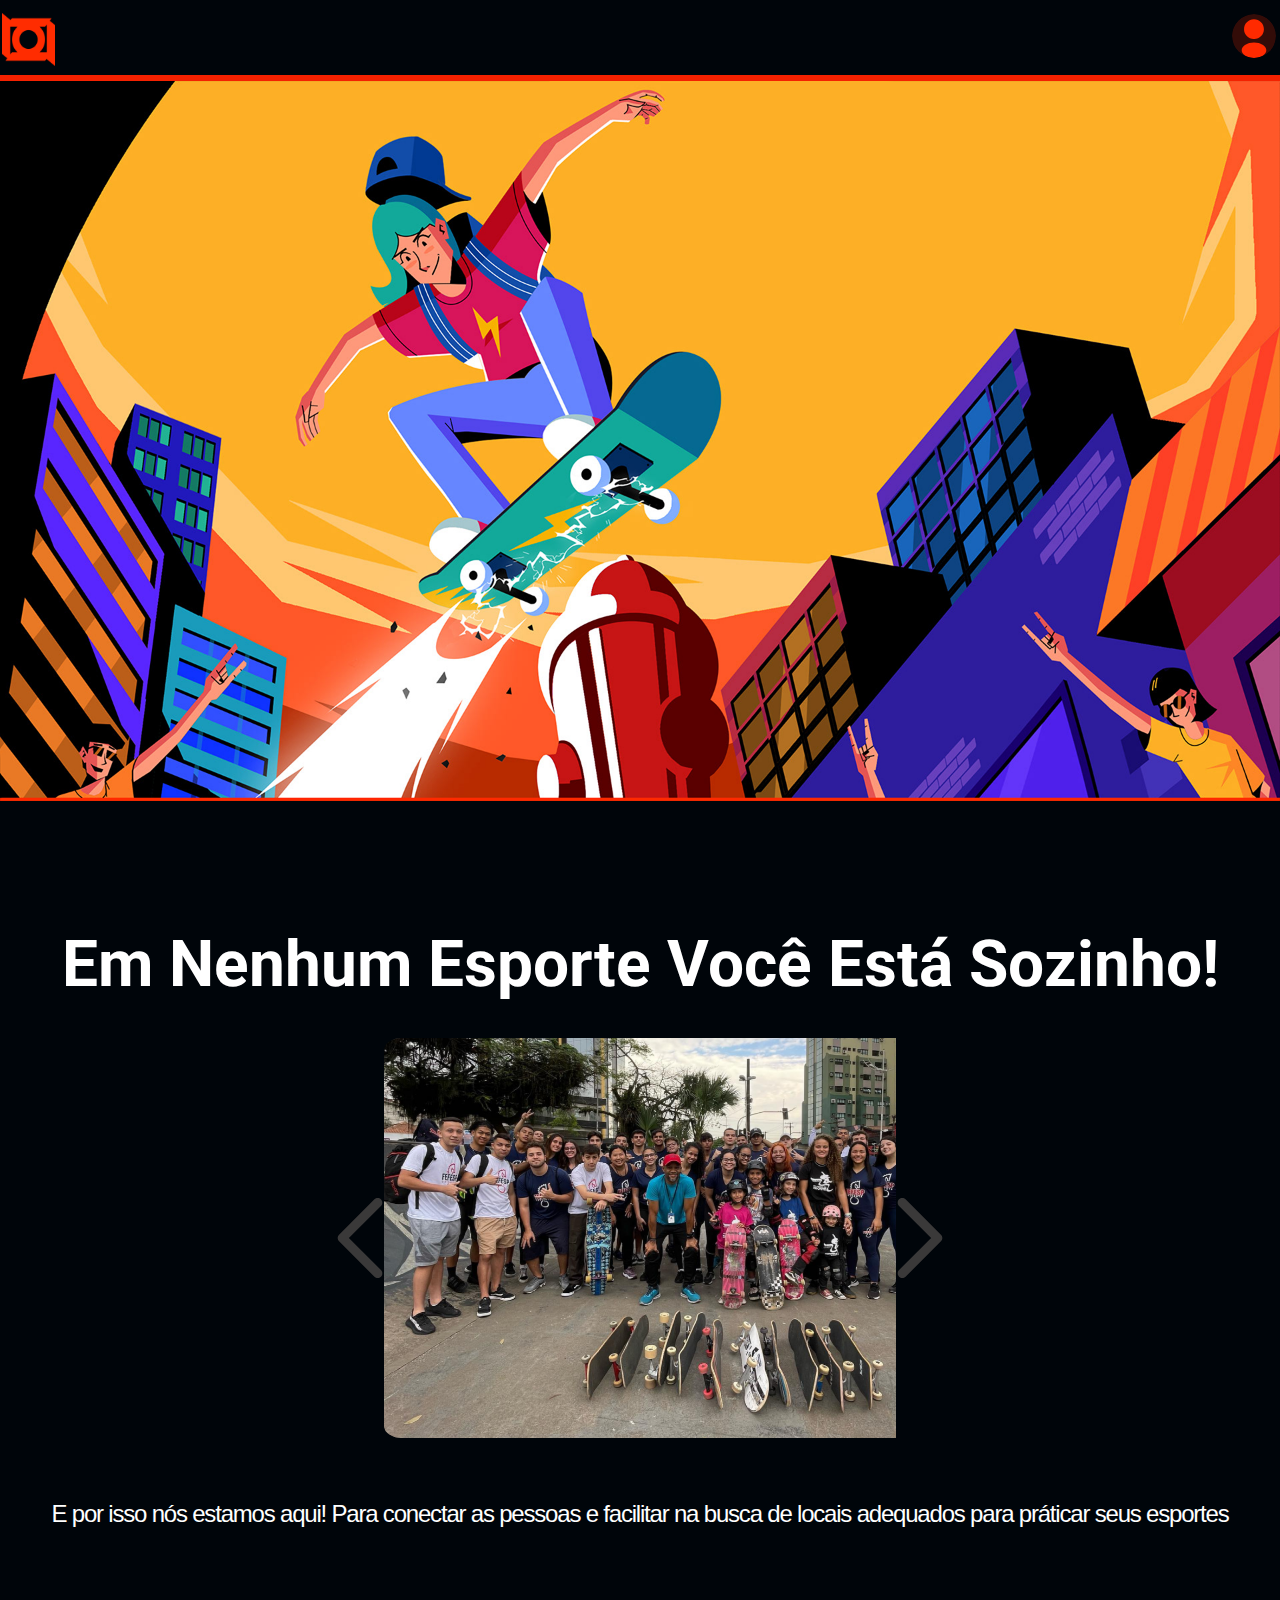
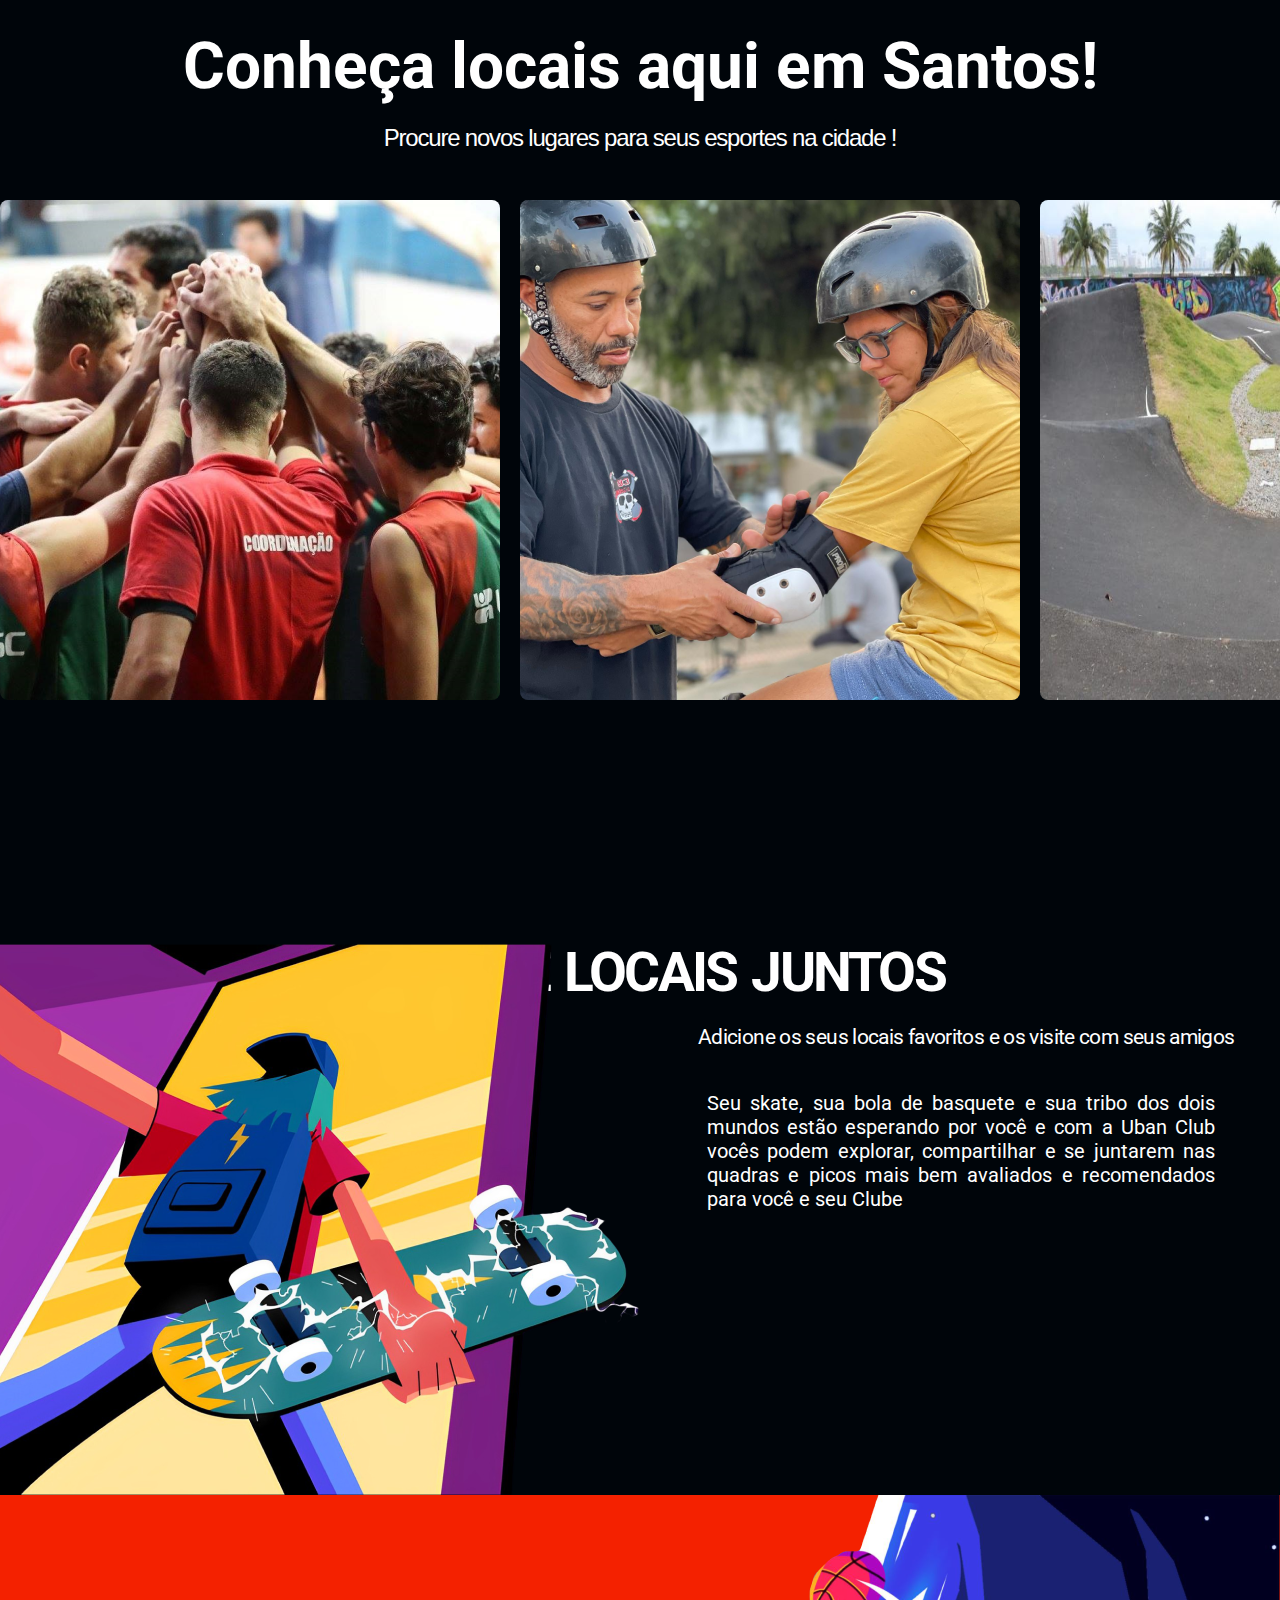
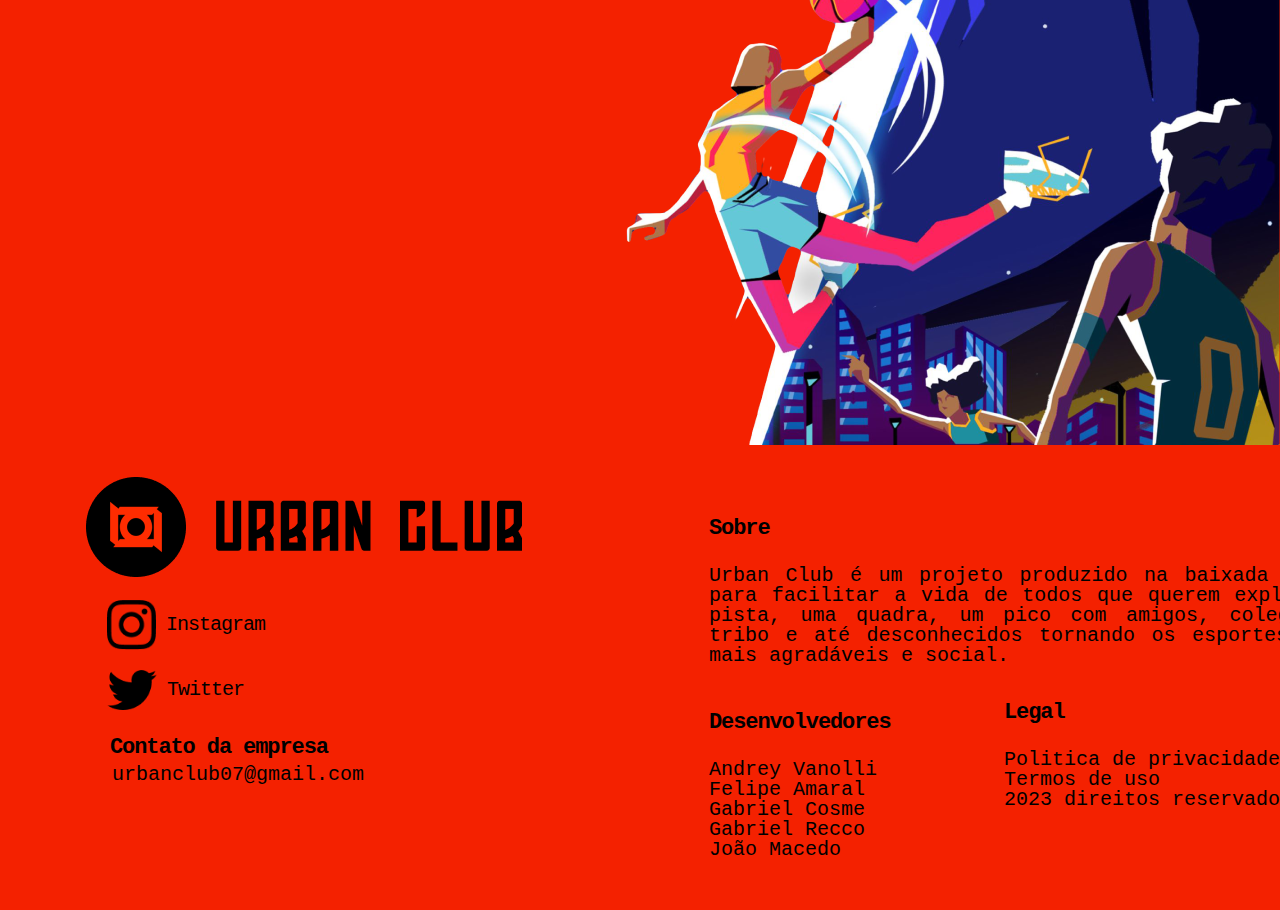
==== commit 55431fdb: "Correção rede - footer" ====
--- a/index.html
+++ b/index.html
@@ -201,9 +201,9 @@
    </div>
 
 
-  <div class="insta">
-    <img src="./img/DISCOED.png" onclick="window.location.href='https://twitter.com/UrbanClub_ofc?t=Fht9QqwDdwFeynMv1H5Nhw&s=08';"  style="cursor: pointer;">
-      <p ><a href="https://twitter.com/UrbanClub_ofc?t=Fht9QqwDdwFeynMv1H5Nhw&s=08" >Discord</a></p> 
+  <div class="tt">
+    <img src="./img/twitter.png" onclick="window.location.href='https://twitter.com/UrbanClub_ofc?t=Fht9QqwDdwFeynMv1H5Nhw&s=08';"  style="cursor: pointer;">
+      <p ><a href="https://twitter.com/UrbanClub_ofc?t=Fht9QqwDdwFeynMv1H5Nhw&s=08" >Twitter</a></p> 
   </div>
   <div class="cont">
   <h1>Contato da empresa</h1>
--- a/style-home.css
+++ b/style-home.css
@@ -302,7 +302,7 @@
   position: absolute;
   padding: 8px;
   text-align: center;
-  margin-left: 735px;
+  margin-left: 690px;
   margin-top: 75px;
   margin-bottom: -115px;
   font-size: 21px;
@@ -314,7 +314,7 @@
   margin-top: 50px;
   position: absolute;
   padding: 17px;
-  margin-left: 742px;
+  margin-left: 690px;
   height: 200px;
   width: 508px;
   font-size: 20px;
@@ -450,7 +450,25 @@
         align-items: center;
       }
     
-
+.tt{
+  margin-left: 107px;
+  margin-top: 20px;
+  display: flex;
+  align-items: center;
+}
+
+.tt img{
+  height: 40px;
+}
+
+.tt p{
+        
+  font-family: 'Roboto Mono',monospace;
+  font-size: 20px;
+  letter-spacing: -0.05em;
+  display: inline;
+  margin-left: 10px;
+}
       .insta p{
         
         font-family: 'Roboto Mono',monospace;
--- a/resposivdade.css
+++ b/resposivdade.css
@@ -124,35 +124,35 @@
 margin-bottom:5.769em ;
    }
 
-   .md{
-margin-top: 0.727em;
-margin-bottom: -0.909em ;
-margin-left: 0.636em;
-   }
-
-  .p3{
-    margin-left: 18.8em;
-
-    margin-top:3.571em;
-    margin-bottom: -5.476em;
+    .md{
+  margin-top: 0.727em;
+  margin-bottom: -0.909em ;
+  margin-left: 0.636em;
+    }
+
+    .p3{
+      margin-left: 18.8em;
+
+      margin-top:3.571em;
+      margin-bottom: -5.476em;
+    }
+
+  .p4{
+    margin-left: 20em;
+    height: 10em ;
   }
 
-.p4{
-  margin-left: 20em;
-  height: 10em ;
-}
-
-.explore1{
-  width: 28.6em;
-  margin-left: -4.2em;
-  margin-right: -0.25em;
-}
-
-.explore2{
-  width: 28.6em;
-height: 21.5em;
-  margin-bottom:-0.25em ;
-}
+  .explore1{
+    width: 28.6em;
+    margin-left: -4.2em;
+    margin-right: -0.25em;
+  }
+
+  .explore2{
+    width: 28.6em;
+  height: 21.5em;
+    margin-bottom:-0.25em ;
+  }
 
 .pe{
   margin-left: 1.375em;
@@ -185,7 +185,8 @@
 }
 
 .artista{
-  margin: 1.25em 0.625em;
+margin-top: 10.76em;
+margin-left: -15.5em;
 }
 
 .artista img{
@@ -207,12 +208,13 @@
   margin-left: -89%;
   margin-top: 12%;
 }
-.canto{
-  margin-left: 2em;
-  margin-right: -20em;
-}
-.legal{
-  margin-right: 0%;
+.canto p{
+  margin-left: -1000px;
+  margin-right: -500em;
+}
+.legal p{
+color: white;
+  margin-left: -500000000000px;
 }
 .ub{
 margin-left: 0.5em;
@@ -227,6 +229,7 @@
   width: 2em;
   height: 2em;
 }
+
 /*Código do login*/
 .artista2 .dindin img, .artista2 .dindin{
   width: 2em;
@@ -262,8 +265,12 @@
        display: inline;
        margin-left: 0.625em;
      }
-
-
+.cont{
+  margin-left: 0.7em;
+}
+.cont p{
+margin-top: 0.2em;
+}
      .insta2{
       margin-left: 2em;
        margin-top: 1.25em;
@@ -325,8 +332,8 @@
      }
      .direita{
        margin: 2.25em;
-     margin-left: 4.375em;
-     margin-right: 3em;
+     margin-left: -12em;
+     margin-right: em;
      }
      .direita h1, .canto h1{
        margin-bottom: 0.9375em;
@@ -356,11 +363,15 @@
        line-height:1.25em;
      }
      .canto{
-     
 font-size: 22px;
-   margin-top: 3.125em;
      }
     
+
+@media screen {
+  
+}
+
+
 
 /*Página de perfil */
 .barra-perfil{
@@ -537,7 +548,7 @@
 
 .div-with-plus::after {
   width: 0.625em;
-  margin-top: 23%;
+  margin-top: 23%;  
   height: 50%;
   border-radius: 100%;
   left: 50%;
@@ -553,4 +564,74 @@
   float: left;
   margin: 78% 0% 0% 16%;
 }
-}+
+/* MAPA /*/
+
+.pesq{
+  margin-top: 100px;
+}
+
+}
+
+
+@media (min-width: 1600px) and (max-width: 1800px) {
+  .fotos{
+   
+    gap: 1.25em;
+
+   }
+
+   .emissario{
+    visibility: hidden;
+   }
+
+   .basquete{
+    width: 31.25em;
+    margin-left: 34.375em;
+    margin-right: 10em;
+    margin-top: 3.125em;
+
+   }
+
+   .lio{
+    width: 31.25em;
+
+    margin-top: 3.125em;
+   }
+
+   .fp{
+margin-left: 40em;
+
+   }
+
+   .md{
+    margin-top: 0.727em;
+    margin-bottom: -0.909em ;
+    margin-left: 0.636em;
+       }
+    
+      .p3{
+        margin-left: 25.7em;
+    
+        margin-top:3.571em;
+        margin-bottom: -5.476em;
+      }
+    
+    .p4{
+      margin-left: 27em;
+      height: 10em ;
+    }
+    
+    .explore1{
+      width: 28.6em;
+      margin-left: -4.2em;
+      margin-right: -0.25em;
+    }
+    
+    .explore2{
+      width: 28.6em;
+    height: 21.5em;
+      margin-bottom:-0.25em ;
+    }
+
+   }
